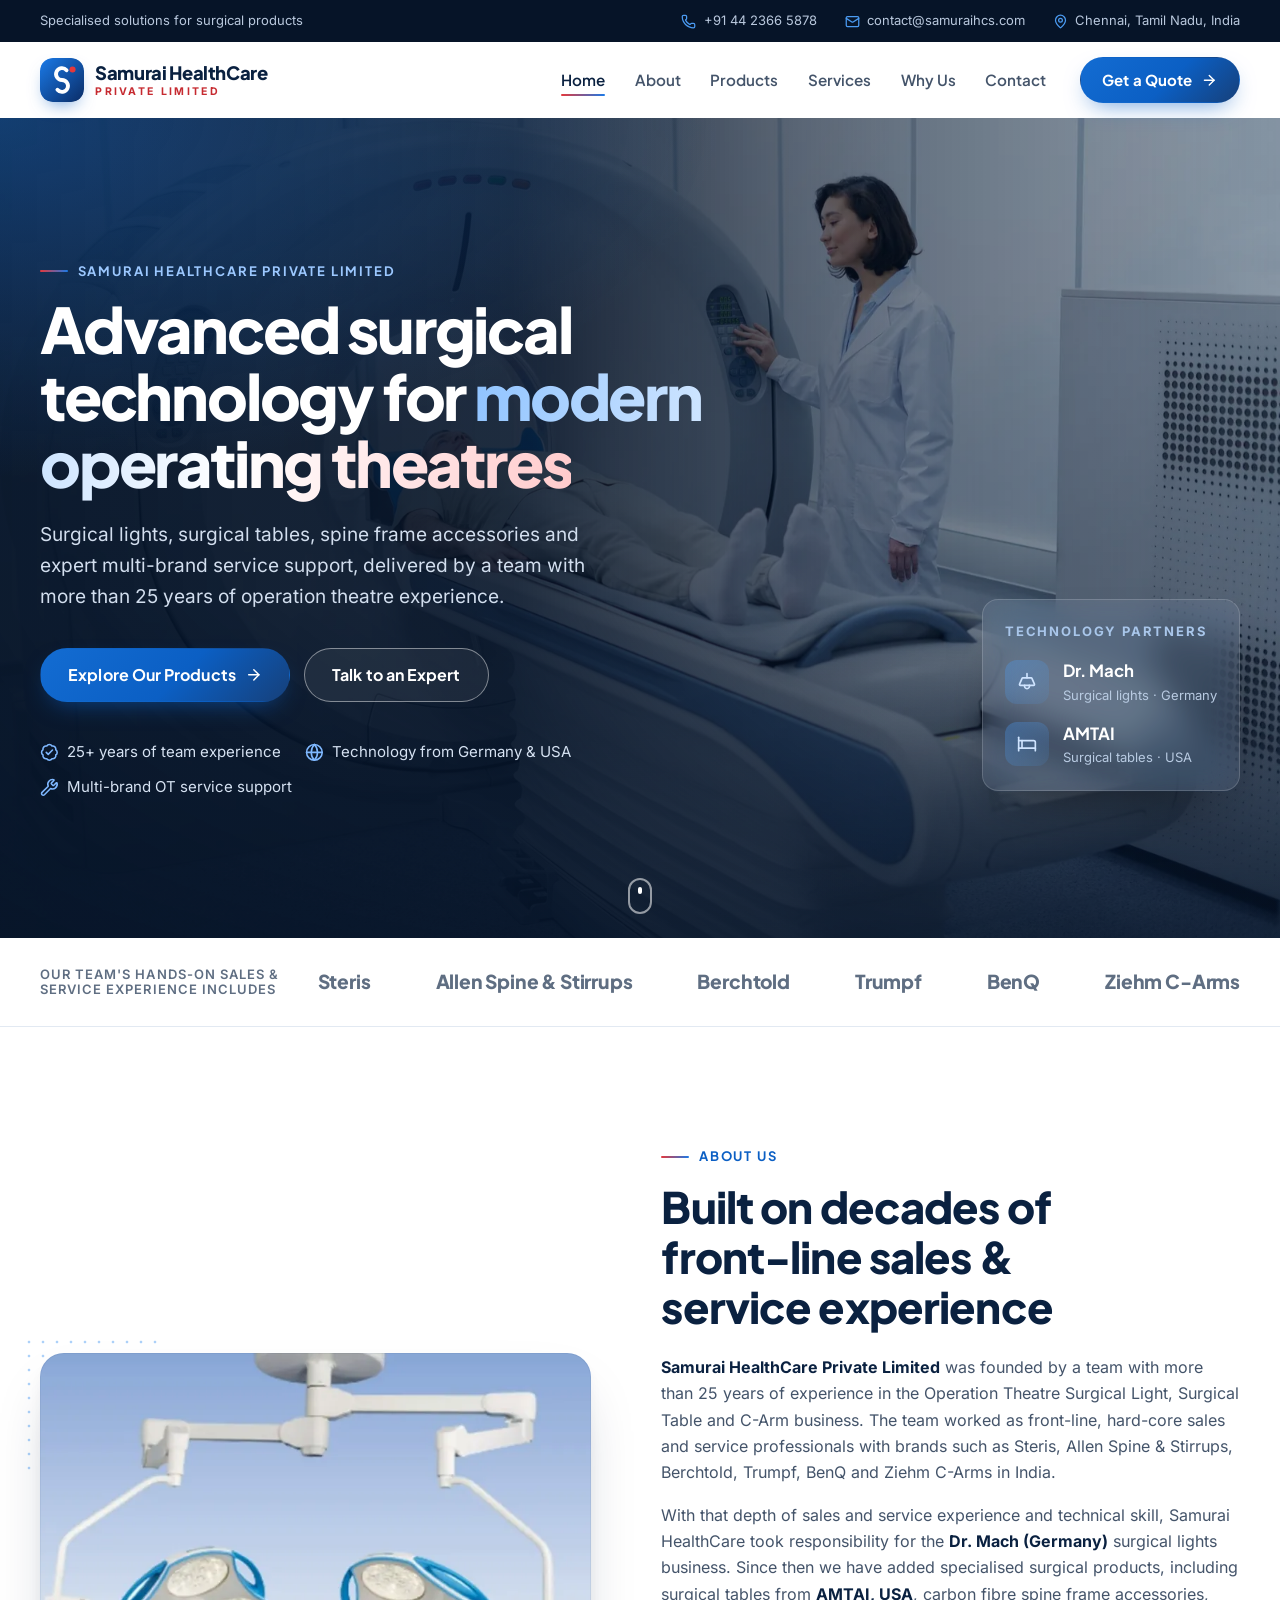
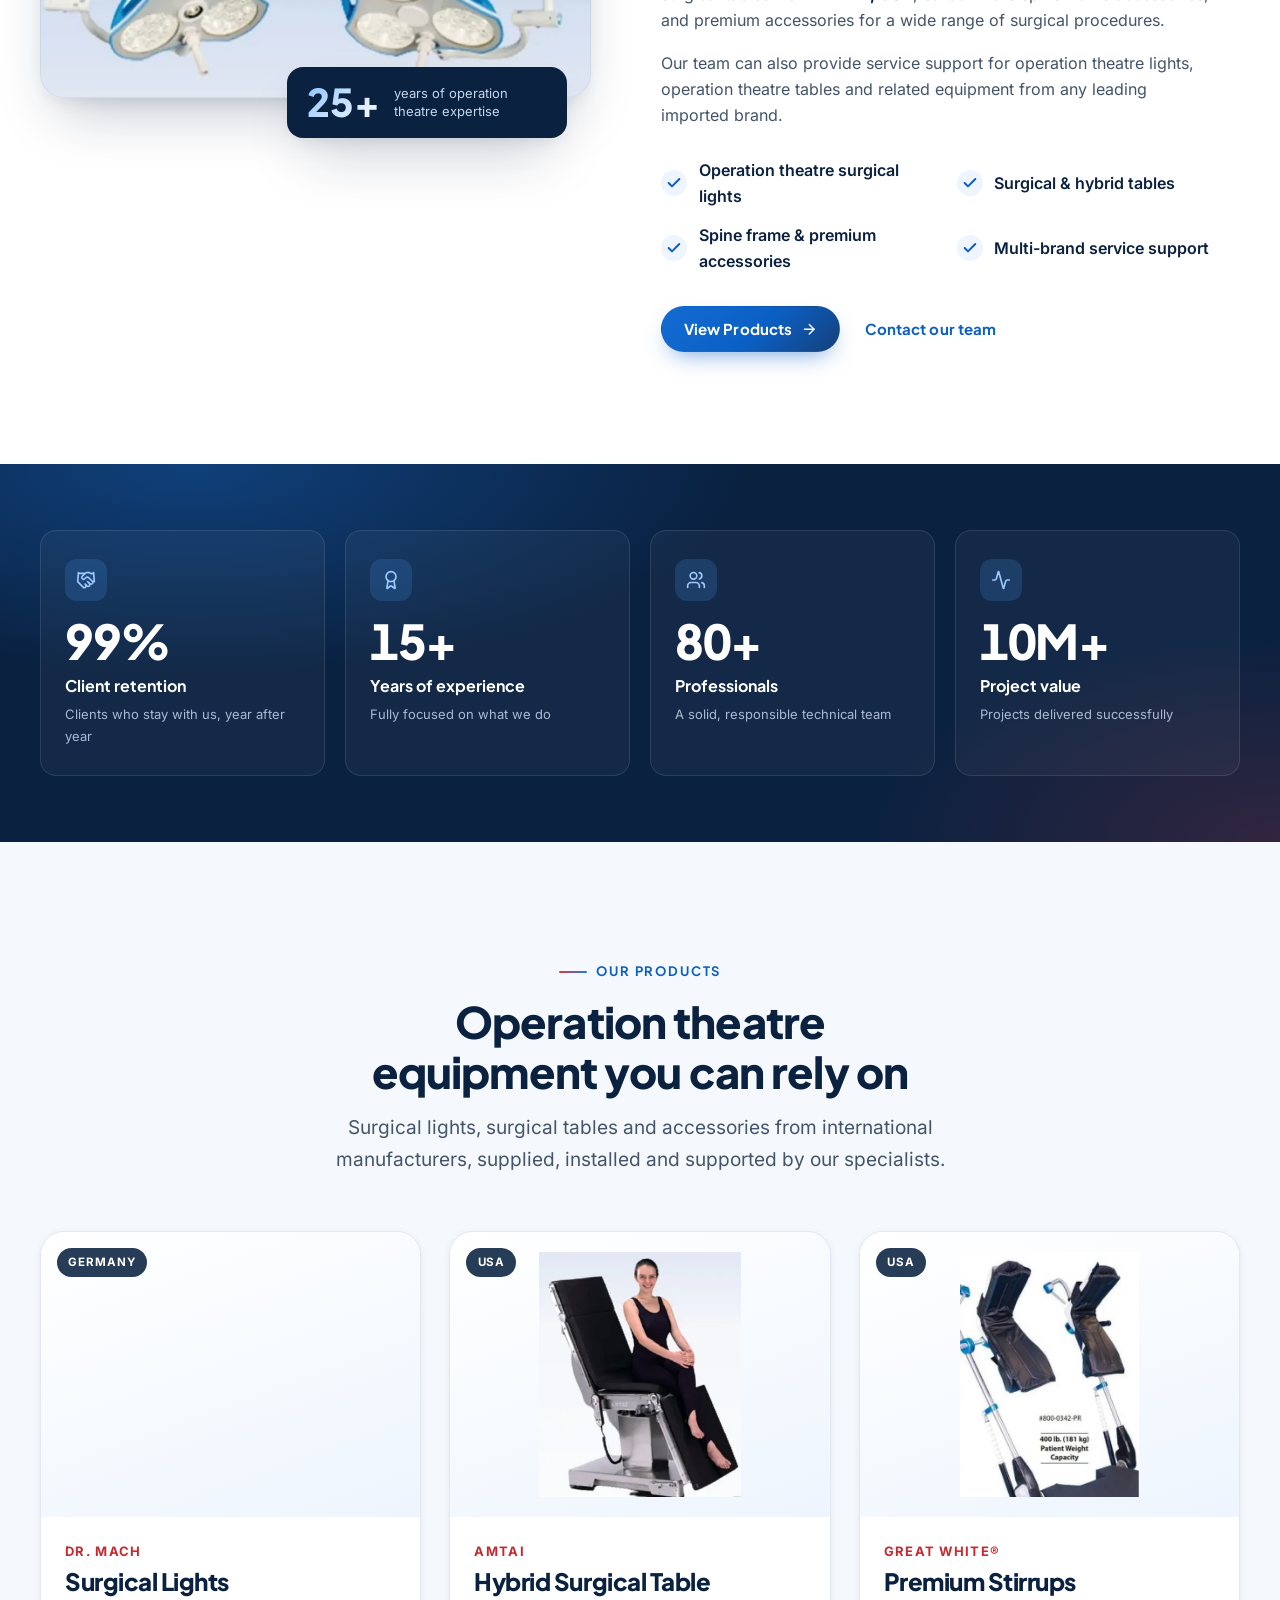
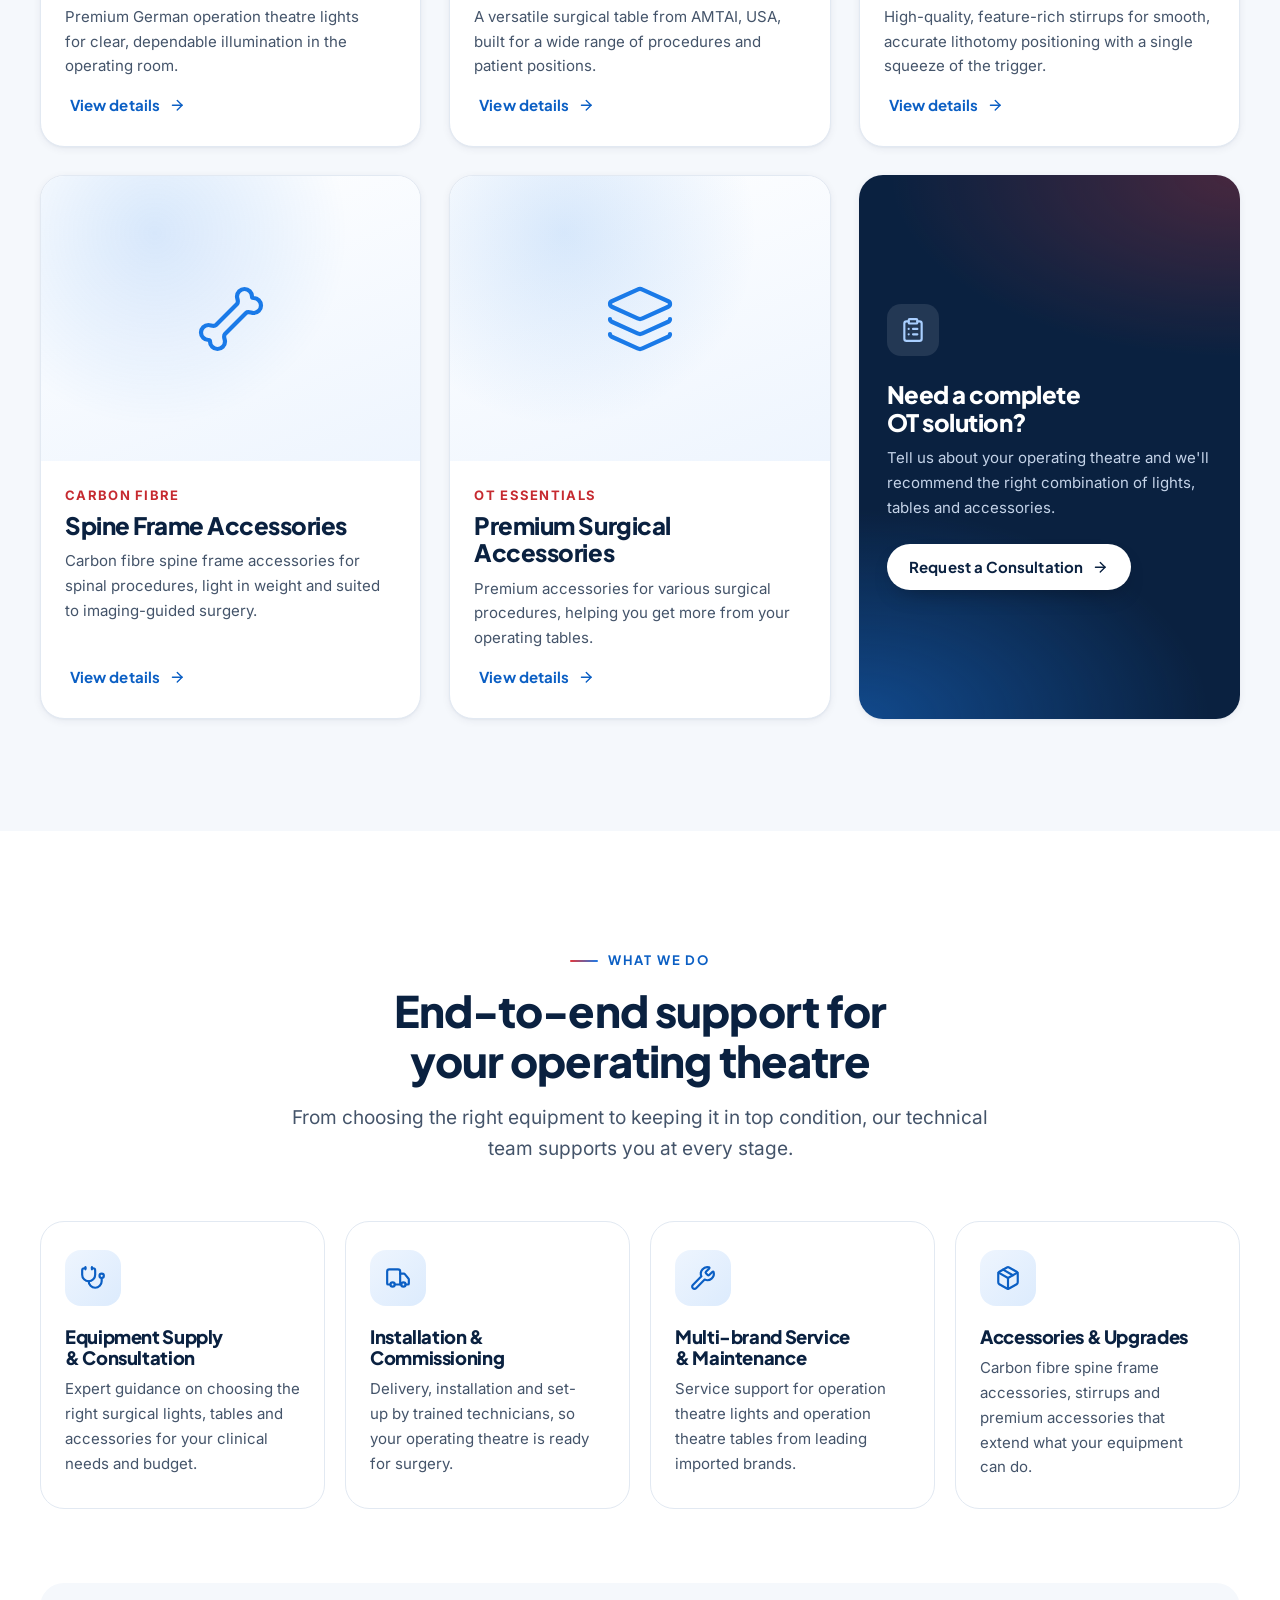
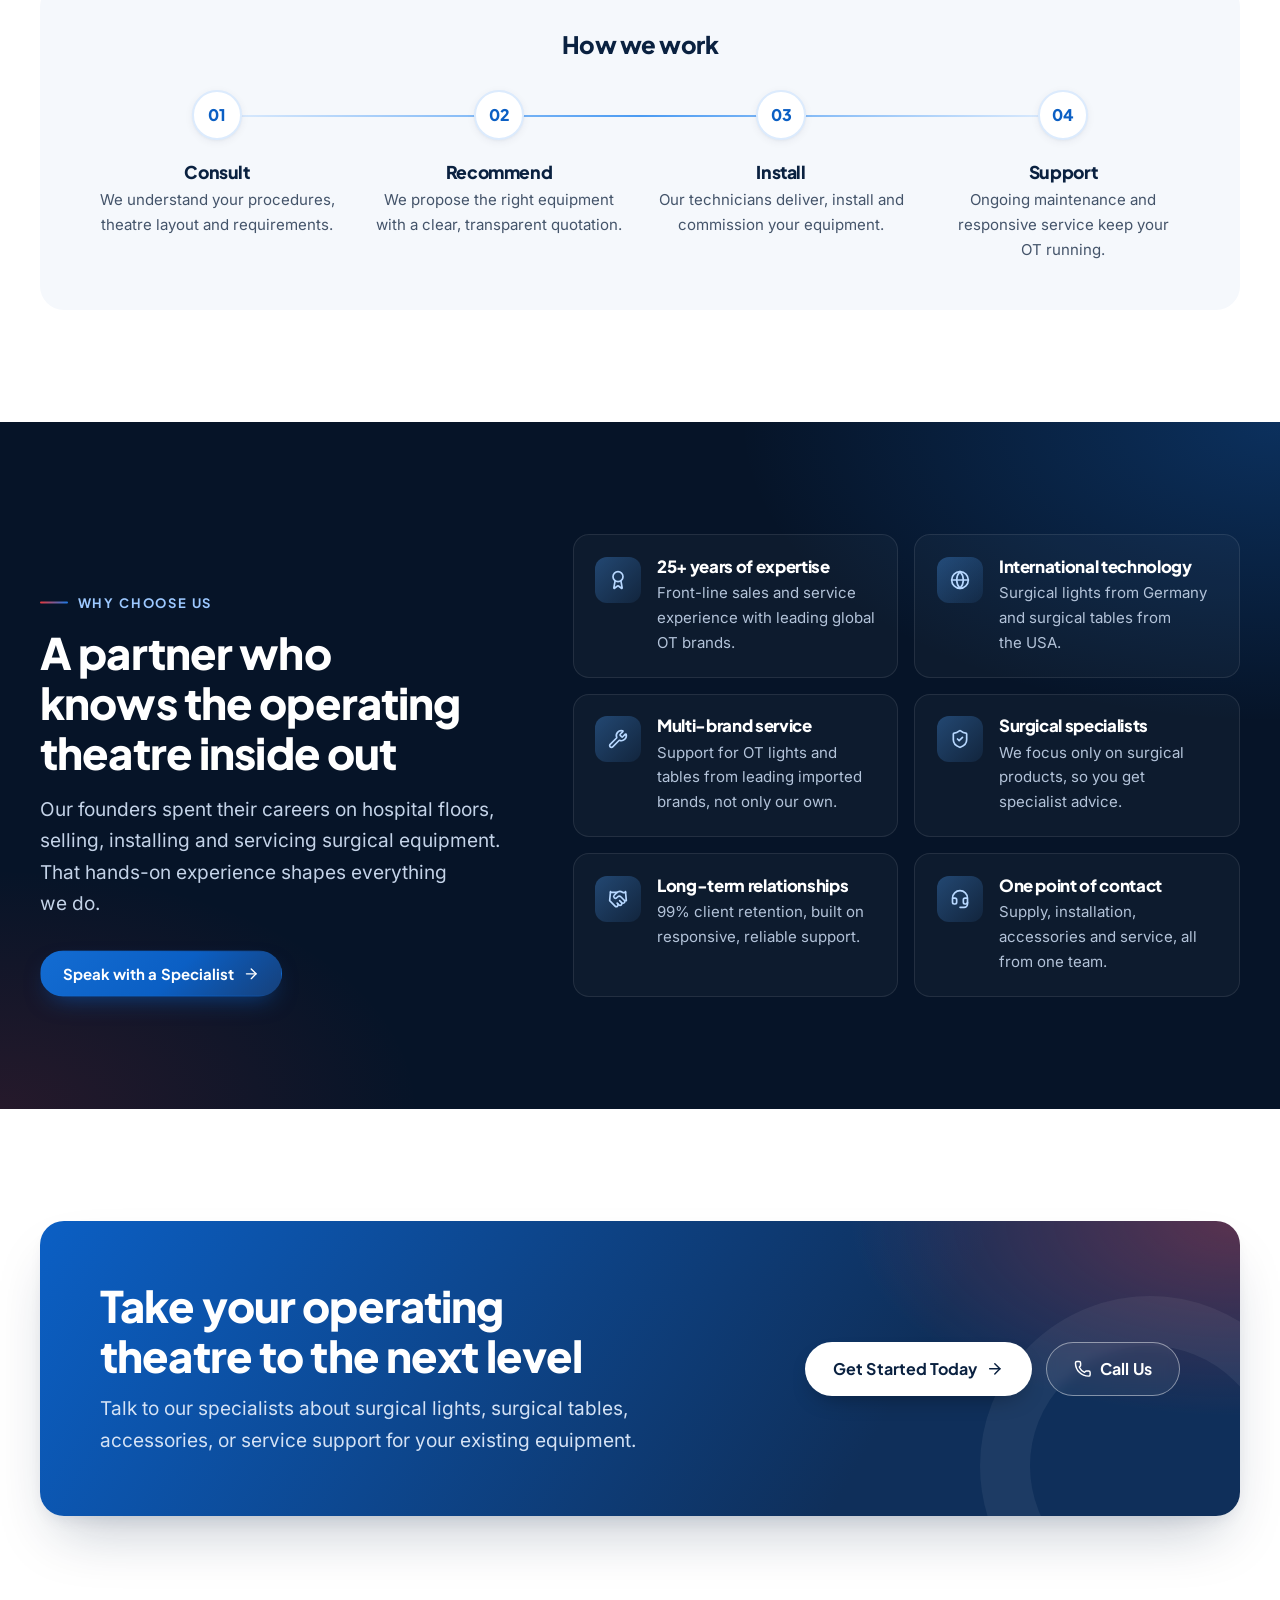
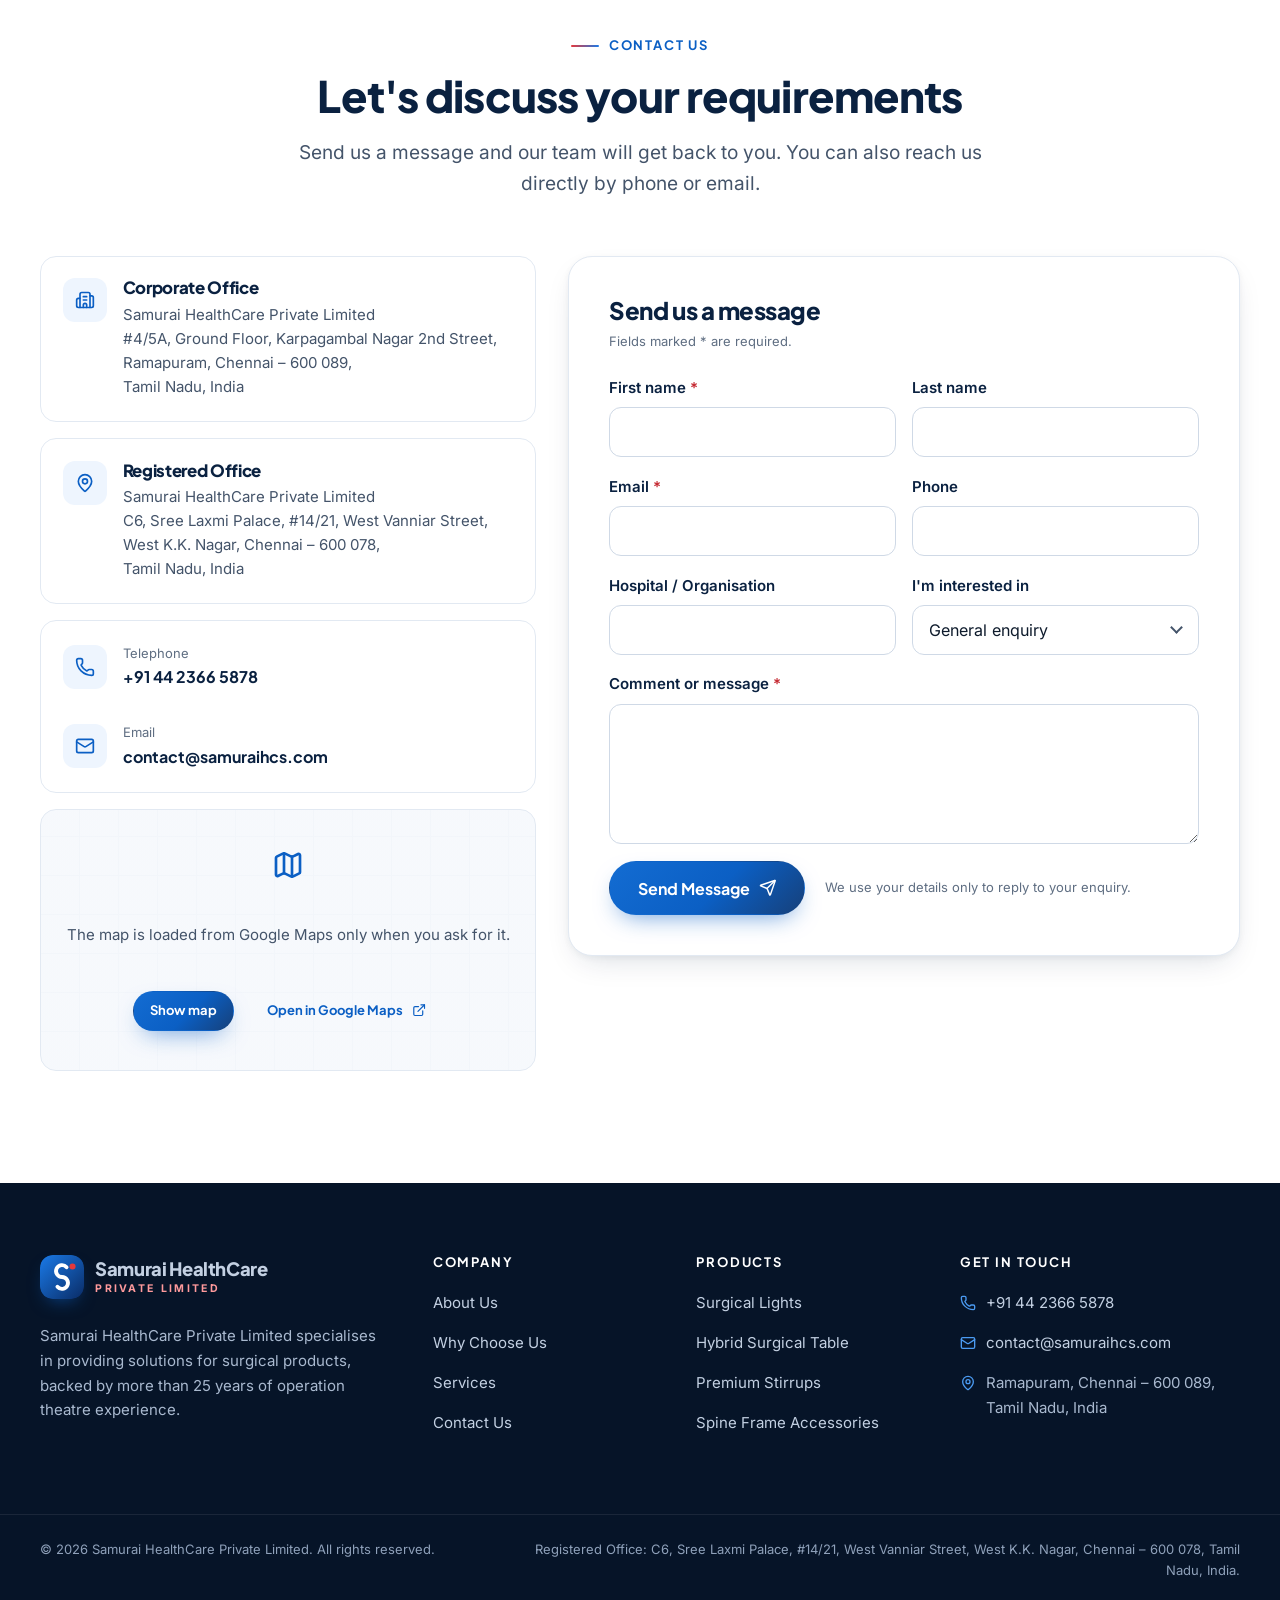
==== index.html @ 744d159d "Rebuild website for Samurai HealthCare Private Limited Replace the WordPress site at samuraihcs.com " ====
<!doctype html>
<html lang="en-IN" dir="ltr">
<head>
  <meta charset="utf-8">
  <meta name="viewport" content="width=device-width, initial-scale=1, viewport-fit=cover">
  <title>Samurai HealthCare Private Limited | Surgical Lights, Surgical Tables &amp; OT Solutions</title>
  <meta name="description" content="Samurai HealthCare Private Limited, Chennai, India, supplies and services operation theatre equipment: Dr. Mach surgical lights from Germany, AMTAI surgical tables from the USA, premium stirrups, carbon fibre spine frame accessories and multi-brand OT service support.">
  <meta name="keywords" content="Samurai HealthCare Private Limited, surgical lights, operation theatre lights, surgical table, hybrid surgical table, Dr. Mach, AMTAI, premium stirrups, carbon fibre spine frame, OT equipment service, Chennai, India">
  <meta name="author" content="Samurai HealthCare Private Limited">
  <meta name="robots" content="index, follow, max-image-preview:large">
  <meta name="theme-color" content="#0a2140">
  <meta name="color-scheme" content="light">
  <meta name="format-detection" content="telephone=no">
  <link rel="canonical" href="https://samuraihcs.com/">

  <!-- Open Graph / social sharing -->
  <meta property="og:type" content="website">
  <meta property="og:site_name" content="Samurai HealthCare Private Limited">
  <meta property="og:title" content="Samurai HealthCare Private Limited | Surgical Lights, Tables &amp; OT Solutions">
  <meta property="og:description" content="Surgical lights, surgical tables, OT accessories and multi-brand service support from a team with 25+ years of operation theatre experience.">
  <meta property="og:url" content="https://samuraihcs.com/">
  <meta property="og:image" content="https://samuraihcs.com/assets/img/og-image.jpg">
  <meta property="og:image:width" content="1200">
  <meta property="og:image:height" content="630">
  <meta property="og:image:alt" content="Samurai HealthCare Private Limited: advanced surgical technology for modern operating theatres">
  <meta property="og:locale" content="en_IN">
  <meta name="twitter:card" content="summary_large_image">
  <meta name="twitter:title" content="Samurai HealthCare Private Limited">
  <meta name="twitter:description" content="Surgical lights, surgical tables, OT accessories and multi-brand service support.">
  <meta name="twitter:image" content="https://samuraihcs.com/assets/img/og-image.jpg">

  <!-- Icons & manifest -->
  <link rel="icon" href="favicon.ico" sizes="32x32">
  <link rel="icon" href="assets/icons/favicon.svg" type="image/svg+xml">
  <link rel="apple-touch-icon" href="assets/icons/apple-touch-icon.png">
  <link rel="manifest" href="site.webmanifest">

  <!-- Performance: preload critical font files and the hero image -->
  <link rel="preload" href="assets/fonts/plus-jakarta-sans-var-latin.woff2" as="font" type="font/woff2" crossorigin>
  <link rel="preload" href="assets/fonts/inter-var-latin.woff2" as="font" type="font/woff2" crossorigin>
  <link rel="preload" as="image" type="image/webp" fetchpriority="high" href="assets/img/hero-1600.webp"
        imagesrcset="assets/img/hero-640.webp 640w, assets/img/hero-1024.webp 1024w, assets/img/hero-1600.webp 1600w, assets/img/hero-2000.webp 2000w"
        imagesizes="100vw">

  <link rel="stylesheet" href="assets/css/main.css">
  <script src="assets/js/boot.js"></script>
  <script src="assets/js/main.js" defer></script>

  <script type="application/ld+json">
  {
    "@context": "https://schema.org",
    "@graph": [
      {
        "@type": "Organization",
        "@id": "https://samuraihcs.com/#organization",
        "name": "Samurai HealthCare Private Limited",
        "legalName": "Samurai HealthCare Private Limited",
        "url": "https://samuraihcs.com/",
        "logo": "https://samuraihcs.com/assets/icons/icon-512.png",
        "image": "https://samuraihcs.com/assets/img/og-image.jpg",
        "description": "Samurai HealthCare Private Limited specialises in providing solutions for surgical products: operation theatre lights, surgical tables, OT accessories and multi-brand service support.",
        "email": "contact@samuraihcs.com",
        "telephone": "+91-44-2366-5878",
        "address": {
          "@type": "PostalAddress",
          "streetAddress": "C6, Sree Laxmi Palace, #14/21, West Vanniar Street, West K.K. Nagar",
          "addressLocality": "Chennai",
          "addressRegion": "Tamil Nadu",
          "postalCode": "600078",
          "addressCountry": "IN"
        },
        "contactPoint": [
          {
            "@type": "ContactPoint",
            "contactType": "sales",
            "telephone": "+91-44-2366-5878",
            "email": "contact@samuraihcs.com",
            "areaServed": "IN",
            "availableLanguage": ["English"]
          },
          {
            "@type": "ContactPoint",
            "contactType": "technical support",
            "telephone": "+91-44-2366-5878",
            "email": "contact@samuraihcs.com",
            "areaServed": "IN",
            "availableLanguage": ["English"]
          }
        ]
      },
      {
        "@type": "LocalBusiness",
        "@id": "https://samuraihcs.com/#office",
        "name": "Samurai HealthCare Private Limited",
        "parentOrganization": { "@id": "https://samuraihcs.com/#organization" },
        "url": "https://samuraihcs.com/",
        "image": "https://samuraihcs.com/assets/img/og-image.jpg",
        "telephone": "+91-44-2366-5878",
        "email": "contact@samuraihcs.com",
        "address": {
          "@type": "PostalAddress",
          "streetAddress": "#4/5A, Ground Floor, Karpagambal Nagar 2nd Street, Ramapuram",
          "addressLocality": "Chennai",
          "addressRegion": "Tamil Nadu",
          "postalCode": "600089",
          "addressCountry": "IN"
        }
      },
      {
        "@type": "WebSite",
        "@id": "https://samuraihcs.com/#website",
        "url": "https://samuraihcs.com/",
        "name": "Samurai HealthCare Private Limited",
        "inLanguage": "en-IN",
        "publisher": { "@id": "https://samuraihcs.com/#organization" }
      }
    ]
  }
  </script>
</head>
<body>
  <svg class="sprite" xmlns="http://www.w3.org/2000/svg" aria-hidden="true" focusable="false"><!-- Icons: Lucide (ISC License, https://lucide.dev) --><symbol id="logo-mark" viewBox="0 0 48 48"><defs><linearGradient id="logo-grad" x1="0" y1="0" x2="1" y2="1"><stop offset="0" stop-color="#1a7ae8"/><stop offset="1" stop-color="#0a2c66"/></linearGradient></defs><rect width="48" height="48" rx="13" fill="url(#logo-grad)"/><path d="M28.98 13.32A6.5 6.5 0 1 0 24 24a6.5 6.5 0 1 1-4.98 10.68" fill="none" stroke="#fff" stroke-width="4.2" stroke-linecap="round"/><circle cx="35.5" cy="12.5" r="3.3" fill="#e5383b"/></symbol><symbol id="i-phone" viewBox="0 0 24 24"><path d="M13.832 16.568a1 1 0 0 0 1.213-.303l.355-.465A2 2 0 0 1 17 15h3a2 2 0 0 1 2 2v3a2 2 0 0 1-2 2A18 18 0 0 1 2 4a2 2 0 0 1 2-2h3a2 2 0 0 1 2 2v3a2 2 0 0 1-.8 1.6l-.468.351a1 1 0 0 0-.292 1.233 14 14 0 0 0 6.392 6.384"/></symbol><symbol id="i-mail" viewBox="0 0 24 24"><path d="m22 7-8.991 5.727a2 2 0 0 1-2.009 0L2 7"/><rect x="2" y="4" width="20" height="16" rx="2"/></symbol><symbol id="i-map-pin" viewBox="0 0 24 24"><path d="M20 10c0 4.993-5.539 10.193-7.399 11.799a1 1 0 0 1-1.202 0C9.539 20.193 4 14.993 4 10a8 8 0 0 1 16 0"/><circle cx="12" cy="10" r="3"/></symbol><symbol id="i-building-2" viewBox="0 0 24 24"><path d="M10 12h4"/><path d="M10 8h4"/><path d="M14 21v-3a2 2 0 0 0-4 0v3"/><path d="M6 10H4a2 2 0 0 0-2 2v7a2 2 0 0 0 2 2h16a2 2 0 0 0 2-2V9a2 2 0 0 0-2-2h-2"/><path d="M6 21V5a2 2 0 0 1 2-2h8a2 2 0 0 1 2 2v16"/></symbol><symbol id="i-arrow-right" viewBox="0 0 24 24"><path d="M5 12h14"/><path d="m12 5 7 7-7 7"/></symbol><symbol id="i-x" viewBox="0 0 24 24"><path d="M18 6 6 18"/><path d="m6 6 12 12"/></symbol><symbol id="i-chevron-up" viewBox="0 0 24 24"><path d="m18 15-6-6-6 6"/></symbol><symbol id="i-check" viewBox="0 0 24 24"><path d="M20 6 9 17l-5-5"/></symbol><symbol id="i-shield-check" viewBox="0 0 24 24"><path d="M20 13c0 5-3.5 7.5-7.66 8.95a1 1 0 0 1-.67-.01C7.5 20.5 4 18 4 13V6a1 1 0 0 1 1-1c2 0 4.5-1.2 6.24-2.72a1.17 1.17 0 0 1 1.52 0C14.51 3.81 17 5 19 5a1 1 0 0 1 1 1z"/><path d="m9 12 2 2 4-4"/></symbol><symbol id="i-wrench" viewBox="0 0 24 24"><path d="M14.7 6.3a1 1 0 0 0 0 1.4l1.6 1.6a1 1 0 0 0 1.4 0l3.106-3.105c.32-.322.863-.22.983.218a6 6 0 0 1-8.259 7.057l-7.91 7.91a1 1 0 0 1-2.999-3l7.91-7.91a6 6 0 0 1 7.057-8.259c.438.12.54.662.219.984z"/></symbol><symbol id="i-truck" viewBox="0 0 24 24"><path d="M14 18V6a2 2 0 0 0-2-2H4a2 2 0 0 0-2 2v11a1 1 0 0 0 1 1h2"/><path d="M15 18H9"/><path d="M19 18h2a1 1 0 0 0 1-1v-3.65a1 1 0 0 0-.22-.624l-3.48-4.35A1 1 0 0 0 17.52 8H14"/><circle cx="17" cy="18" r="2"/><circle cx="7" cy="18" r="2"/></symbol><symbol id="i-award" viewBox="0 0 24 24"><path d="m15.477 12.89 1.515 8.526a.5.5 0 0 1-.81.47l-3.58-2.687a1 1 0 0 0-1.197 0l-3.586 2.686a.5.5 0 0 1-.81-.469l1.514-8.526"/><circle cx="12" cy="8" r="6"/></symbol><symbol id="i-users" viewBox="0 0 24 24"><path d="M16 21v-2a4 4 0 0 0-4-4H6a4 4 0 0 0-4 4v2"/><path d="M16 3.128a4 4 0 0 1 0 7.744"/><path d="M22 21v-2a4 4 0 0 0-3-3.87"/><circle cx="9" cy="7" r="4"/></symbol><symbol id="i-globe" viewBox="0 0 24 24"><circle cx="12" cy="12" r="10"/><path d="M12 2a14.5 14.5 0 0 0 0 20 14.5 14.5 0 0 0 0-20"/><path d="M2 12h20"/></symbol><symbol id="i-lamp-ceiling" viewBox="0 0 24 24"><path d="M12 2v5"/><path d="M14.829 15.998a3 3 0 1 1-5.658 0"/><path d="M20.92 14.606A1 1 0 0 1 20 16H4a1 1 0 0 1-.92-1.394l3-7A1 1 0 0 1 7 7h10a1 1 0 0 1 .92.606z"/></symbol><symbol id="i-bed" viewBox="0 0 24 24"><path d="M2 4v16"/><path d="M2 8h18a2 2 0 0 1 2 2v10"/><path d="M2 17h20"/><path d="M6 8v9"/></symbol><symbol id="i-package" viewBox="0 0 24 24"><path d="M11 21.73a2 2 0 0 0 2 0l7-4A2 2 0 0 0 21 16V8a2 2 0 0 0-1-1.73l-7-4a2 2 0 0 0-2 0l-7 4A2 2 0 0 0 3 8v8a2 2 0 0 0 1 1.73z"/><path d="M12 22V12"/><polyline points="3.29 7 12 12 20.71 7"/><path d="m7.5 4.27 9 5.15"/></symbol><symbol id="i-clipboard-list" viewBox="0 0 24 24"><rect width="8" height="4" x="8" y="2" rx="1" ry="1"/><path d="M16 4h2a2 2 0 0 1 2 2v14a2 2 0 0 1-2 2H6a2 2 0 0 1-2-2V6a2 2 0 0 1 2-2h2"/><path d="M12 11h4"/><path d="M12 16h4"/><path d="M8 11h.01"/><path d="M8 16h.01"/></symbol><symbol id="i-handshake" viewBox="0 0 24 24"><path d="m11 17 2 2a1 1 0 1 0 3-3"/><path d="m14 14 2.5 2.5a1 1 0 1 0 3-3l-3.88-3.88a3 3 0 0 0-4.24 0l-.88.88a1 1 0 1 1-3-3l2.81-2.81a5.79 5.79 0 0 1 7.06-.87l.47.28a2 2 0 0 0 1.42.25L21 4"/><path d="m21 3 1 11h-2"/><path d="M3 3 2 14l6.5 6.5a1 1 0 1 0 3-3"/><path d="M3 4h8"/></symbol><symbol id="i-headset" viewBox="0 0 24 24"><path d="M3 11h3a2 2 0 0 1 2 2v3a2 2 0 0 1-2 2H5a2 2 0 0 1-2-2v-5Zm0 0a9 9 0 1 1 18 0m0 0v5a2 2 0 0 1-2 2h-1a2 2 0 0 1-2-2v-3a2 2 0 0 1 2-2h3Z"/><path d="M21 16v2a4 4 0 0 1-4 4h-5"/></symbol><symbol id="i-layers" viewBox="0 0 24 24"><path d="M12.83 2.18a2 2 0 0 0-1.66 0L2.6 6.08a1 1 0 0 0 0 1.83l8.58 3.91a2 2 0 0 0 1.66 0l8.58-3.9a1 1 0 0 0 0-1.83z"/><path d="M2 12a1 1 0 0 0 .58.91l8.6 3.91a2 2 0 0 0 1.65 0l8.58-3.9A1 1 0 0 0 22 12"/><path d="M2 17a1 1 0 0 0 .58.91l8.6 3.91a2 2 0 0 0 1.65 0l8.58-3.9A1 1 0 0 0 22 17"/></symbol><symbol id="i-badge-check" viewBox="0 0 24 24"><path d="M3.85 8.62a4 4 0 0 1 4.78-4.77 4 4 0 0 1 6.74 0 4 4 0 0 1 4.78 4.78 4 4 0 0 1 0 6.74 4 4 0 0 1-4.77 4.78 4 4 0 0 1-6.75 0 4 4 0 0 1-4.78-4.77 4 4 0 0 1 0-6.76Z"/><path d="m16 9-5.5 5.5L8 12"/></symbol><symbol id="i-map" viewBox="0 0 24 24"><path d="M14.106 5.553a2 2 0 0 0 1.788 0l3.659-1.83A1 1 0 0 1 21 4.619v12.764a1 1 0 0 1-.553.894l-4.553 2.277a2 2 0 0 1-1.788 0l-4.212-2.106a2 2 0 0 0-1.788 0l-3.659 1.83A1 1 0 0 1 3 19.381V6.618a1 1 0 0 1 .553-.894l4.553-2.277a2 2 0 0 1 1.788 0z"/><path d="M15 5.764v15"/><path d="M9 3.236v15"/></symbol><symbol id="i-external-link" viewBox="0 0 24 24"><path d="M15 3h6v6"/><path d="M10 14 21 3"/><path d="M18 13v6a2 2 0 0 1-2 2H5a2 2 0 0 1-2-2V8a2 2 0 0 1 2-2h6"/></symbol><symbol id="i-file-text" viewBox="0 0 24 24"><path d="M6 22a2 2 0 0 1-2-2V4a2 2 0 0 1 2-2h8a2.4 2.4 0 0 1 1.704.706l3.588 3.588A2.4 2.4 0 0 1 20 8v12a2 2 0 0 1-2 2z"/><path d="M14 2v5a1 1 0 0 0 1 1h5"/><path d="M10 9H8"/><path d="M16 13H8"/><path d="M16 17H8"/></symbol><symbol id="i-send" viewBox="0 0 24 24"><path d="M14.536 21.686a.5.5 0 0 0 .937-.024l6.5-19a.496.496 0 0 0-.635-.635l-19 6.5a.5.5 0 0 0-.024.937l7.93 3.18a2 2 0 0 1 1.112 1.11z"/><path d="m21.854 2.147-10.94 10.939"/></symbol><symbol id="i-circle-check-big" viewBox="0 0 24 24"><path d="M21.801 10A10 10 0 1 1 17 3.335"/><path d="m9 11 3 3L22 4"/></symbol><symbol id="i-circle-alert" viewBox="0 0 24 24"><circle cx="12" cy="12" r="10"/><line x1="12" x2="12" y1="8" y2="12"/><line x1="12" x2="12.01" y1="16" y2="16"/></symbol><symbol id="i-bone" viewBox="0 0 24 24"><path d="M17 10c.7-.7 1.69 0 2.5 0a2.5 2.5 0 1 0 0-5 .5.5 0 0 1-.5-.5 2.5 2.5 0 1 0-5 0c0 .81.7 1.8 0 2.5l-7 7c-.7.7-1.69 0-2.5 0a2.5 2.5 0 0 0 0 5c.28 0 .5.22.5.5a2.5 2.5 0 1 0 5 0c0-.81-.7-1.8 0-2.5Z"/></symbol><symbol id="i-activity" viewBox="0 0 24 24"><path d="M22 12h-2.48a2 2 0 0 0-1.93 1.46l-2.35 8.36a.25.25 0 0 1-.48 0L9.24 2.18a.25.25 0 0 0-.48 0l-2.35 8.36A2 2 0 0 1 4.49 12H2"/></symbol><symbol id="i-stethoscope" viewBox="0 0 24 24"><path d="M11 2v2"/><path d="M5 2v2"/><path d="M5 3H4a2 2 0 0 0-2 2v4a6 6 0 0 0 12 0V5a2 2 0 0 0-2-2h-1"/><path d="M8 15a6 6 0 0 0 12 0v-3"/><circle cx="20" cy="10" r="2"/></symbol></svg>

  <a class="skip-link" href="#main">Skip to main content</a>

  <div class="scroll-progress" aria-hidden="true"><span class="scroll-progress__bar"></span></div>

  <!-- ============ Utility bar ============ -->
  <aside class="topbar" aria-label="Quick contact">
    <div class="container topbar__inner">
      <p class="topbar__tagline">Specialised solutions for surgical products</p>
      <ul class="topbar__links" role="list">
        <li>
          <a href="tel:+914423665878"><svg class="icon" aria-hidden="true"><use href="#i-phone"></use></svg><span>+91 44 2366 5878</span></a>
        </li>
        <li>
          <a href="mailto:contact@samuraihcs.com"><svg class="icon" aria-hidden="true"><use href="#i-mail"></use></svg><span>contact@samuraihcs.com</span></a>
        </li>
        <li class="topbar__location">
          <svg class="icon" aria-hidden="true"><use href="#i-map-pin"></use></svg><span>Chennai, Tamil Nadu, India</span>
        </li>
      </ul>
    </div>
  </aside>

  <!-- ============ Header ============ -->
  <header class="site-header" data-header>
    <div class="container site-header__inner">
      <a class="brand" href="#home" aria-label="Samurai HealthCare Private Limited, back to top">
        <svg class="brand__mark" viewBox="0 0 48 48" aria-hidden="true"><use href="#logo-mark"></use></svg>
        <span class="brand__text">
          <span class="brand__name">Samurai HealthCare</span>
          <span class="brand__legal">Private Limited</span>
        </span>
      </a>

      <button class="nav-toggle" type="button" aria-expanded="false" aria-controls="primary-nav" data-nav-toggle>
        <span class="visually-hidden" data-nav-toggle-label>Open menu</span>
        <span class="nav-toggle__bars" aria-hidden="true"><span></span><span></span><span></span></span>
      </button>

      <nav class="nav" id="primary-nav" aria-label="Primary" data-nav>
        <div class="nav__panel">
          <ul class="nav__list" role="list">
            <li><a class="nav__link" href="#home" data-nav-link>Home</a></li>
            <li><a class="nav__link" href="#about" data-nav-link>About</a></li>
            <li><a class="nav__link" href="#products" data-nav-link>Products</a></li>
            <li><a class="nav__link" href="#services" data-nav-link>Services</a></li>
            <li><a class="nav__link" href="#why-us" data-nav-link>Why Us</a></li>
            <li><a class="nav__link" href="#contact" data-nav-link>Contact</a></li>
          </ul>
          <div class="nav__cta">
            <a class="btn btn--primary" href="#contact" data-nav-link>
              Get a Quote
              <svg class="icon" aria-hidden="true"><use href="#i-arrow-right"></use></svg>
            </a>
          </div>
          <div class="nav__contact">
            <a href="tel:+914423665878"><svg class="icon" aria-hidden="true"><use href="#i-phone"></use></svg>+91 44 2366 5878</a>
            <a href="mailto:contact@samuraihcs.com"><svg class="icon" aria-hidden="true"><use href="#i-mail"></use></svg>contact@samuraihcs.com</a>
          </div>
        </div>
      </nav>
      <div class="nav-backdrop" data-nav-backdrop hidden></div>
    </div>
  </header>

  <main id="main">
    <!-- ============ Hero ============ -->
    <section class="hero" id="home" aria-labelledby="hero-title">
      <div class="hero__media" aria-hidden="true">
        <picture>
          <source type="image/webp"
                  srcset="assets/img/hero-640.webp 640w, assets/img/hero-1024.webp 1024w, assets/img/hero-1600.webp 1600w, assets/img/hero-2000.webp 2000w"
                  sizes="100vw">
          <img class="hero__img" src="assets/img/hero-1600.jpg" alt="" width="1600" height="1066" fetchpriority="high" decoding="async">
        </picture>
      </div>
      <div class="container hero__inner">
        <div class="hero__content">
          <p class="eyebrow eyebrow--light">Samurai HealthCare Private Limited</p>
          <h1 class="hero__title" id="hero-title">
            Advanced surgical technology for <span class="text-gradient">modern operating theatres</span>
          </h1>
          <p class="hero__lead">
            Surgical lights, surgical tables, spine frame accessories and expert multi-brand
            service support, delivered by a team with more than 25 years of operation theatre experience.
          </p>
          <div class="hero__actions">
            <a class="btn btn--primary btn--lg" href="#products">
              Explore Our Products
              <svg class="icon" aria-hidden="true"><use href="#i-arrow-right"></use></svg>
            </a>
            <a class="btn btn--ghost-light btn--lg" href="#contact">Talk to an Expert</a>
          </div>
          <ul class="hero__highlights" role="list">
            <li><svg class="icon" aria-hidden="true"><use href="#i-badge-check"></use></svg>25+ years of team experience</li>
            <li><svg class="icon" aria-hidden="true"><use href="#i-globe"></use></svg>Technology from Germany &amp; USA</li>
            <li><svg class="icon" aria-hidden="true"><use href="#i-wrench"></use></svg>Multi-brand OT service support</li>
          </ul>
        </div>

        <aside class="hero__card" aria-label="Technology partners">
          <p class="hero__card-title">Technology partners</p>
          <ul class="hero__partners" role="list">
            <li>
              <span class="hero__partner-icon"><svg class="icon" aria-hidden="true"><use href="#i-lamp-ceiling"></use></svg></span>
              <span><strong>Dr. Mach</strong><small>Surgical lights · Germany</small></span>
            </li>
            <li>
              <span class="hero__partner-icon"><svg class="icon" aria-hidden="true"><use href="#i-bed"></use></svg></span>
              <span><strong>AMTAI</strong><small>Surgical tables · USA</small></span>
            </li>
          </ul>
        </aside>
      </div>
      <a class="hero__scroll" href="#about" aria-label="Scroll to About section">
        <span aria-hidden="true"></span>
      </a>
    </section>

    <!-- ============ Experience strip ============ -->
    <section class="heritage" aria-labelledby="heritage-title">
      <div class="container heritage__inner">
        <h2 class="heritage__title" id="heritage-title">Our team's hands-on sales &amp; service experience includes</h2>
        <ul class="heritage__list" role="list">
          <li>Steris</li>
          <li>Allen Spine &amp; Stirrups</li>
          <li>Berchtold</li>
          <li>Trumpf</li>
          <li>BenQ</li>
          <li>Ziehm C-Arms</li>
        </ul>
      </div>
    </section>

    <!-- ============ About ============ -->
    <section class="section about" id="about" aria-labelledby="about-title">
      <div class="container about__grid">
        <div class="about__media" data-reveal>
          <div class="about__frame">
            <picture>
              <source type="image/webp" srcset="assets/img/product-surgical-lights-480.webp 480w, assets/img/product-surgical-lights-800.webp 800w" sizes="(min-width: 900px) 520px, 92vw">
              <img src="assets/img/product-surgical-lights-800.jpg" alt="Dr. Mach dual-head ceiling-mounted surgical light" width="800" height="490" loading="lazy" decoding="async">
            </picture>
          </div>
          <div class="about__badge">
            <span class="about__badge-number">25+</span>
            <span class="about__badge-label">years of operation theatre expertise</span>
          </div>
        </div>

        <div class="about__content">
          <p class="eyebrow" data-reveal>About us</p>
          <h2 class="section-title" id="about-title" data-reveal>Built on decades of front-line sales &amp; service experience</h2>
          <div class="prose" data-reveal>
            <p>
              <strong>Samurai HealthCare Private Limited</strong> was founded by a team with more than
              25 years of experience in the Operation Theatre Surgical Light, Surgical Table and C-Arm
              business. The team worked as front-line, hard-core sales and service professionals with brands
              such as Steris, Allen Spine &amp; Stirrups, Berchtold, Trumpf, BenQ and Ziehm C-Arms in India.
            </p>
            <p>
              With that depth of sales and service experience and technical skill, Samurai HealthCare took
              responsibility for the <strong>Dr. Mach (Germany)</strong> surgical lights business. Since then we have
              added specialised surgical products, including surgical tables from <strong>AMTAI, USA</strong>, carbon
              fibre spine frame accessories, and premium accessories for a wide range of surgical procedures.
            </p>
            <p>
              Our team can also provide service support for operation theatre lights, operation theatre
              tables and related equipment from any leading imported brand.
            </p>
          </div>
          <ul class="checklist" role="list" data-reveal>
            <li><svg class="icon" aria-hidden="true"><use href="#i-check"></use></svg>Operation theatre surgical lights</li>
            <li><svg class="icon" aria-hidden="true"><use href="#i-check"></use></svg>Surgical &amp; hybrid tables</li>
            <li><svg class="icon" aria-hidden="true"><use href="#i-check"></use></svg>Spine frame &amp; premium accessories</li>
            <li><svg class="icon" aria-hidden="true"><use href="#i-check"></use></svg>Multi-brand service support</li>
          </ul>
          <div class="about__actions" data-reveal>
            <a class="btn btn--primary" href="#products">
              View Products
              <svg class="icon" aria-hidden="true"><use href="#i-arrow-right"></use></svg>
            </a>
            <a class="btn btn--link" href="#contact">Contact our team</a>
          </div>
        </div>
      </div>
    </section>

    <!-- ============ Stats ============ -->
    <section class="stats" aria-label="Company in numbers">
      <div class="container">
        <ul class="stats__grid" role="list">
          <li class="stat" data-reveal>
            <span class="stat__icon"><svg class="icon" aria-hidden="true"><use href="#i-handshake"></use></svg></span>
            <span class="stat__value"><span data-count="99">99</span>%</span>
            <span class="stat__label">Client retention</span>
            <span class="stat__text">Clients who stay with us, year after year</span>
          </li>
          <li class="stat" data-reveal>
            <span class="stat__icon"><svg class="icon" aria-hidden="true"><use href="#i-award"></use></svg></span>
            <span class="stat__value"><span data-count="15">15</span>+</span>
            <span class="stat__label">Years of experience</span>
            <span class="stat__text">Fully focused on what we do</span>
          </li>
          <li class="stat" data-reveal>
            <span class="stat__icon"><svg class="icon" aria-hidden="true"><use href="#i-users"></use></svg></span>
            <span class="stat__value"><span data-count="80">80</span>+</span>
            <span class="stat__label">Professionals</span>
            <span class="stat__text">A solid, responsible technical team</span>
          </li>
          <li class="stat" data-reveal>
            <span class="stat__icon"><svg class="icon" aria-hidden="true"><use href="#i-activity"></use></svg></span>
            <span class="stat__value"><span data-count="10">10</span>M+</span>
            <span class="stat__label">Project value</span>
            <span class="stat__text">Projects delivered successfully</span>
          </li>
        </ul>
      </div>
    </section>

    <!-- ============ Products ============ -->
    <section class="section products" id="products" aria-labelledby="products-title">
      <div class="container">
        <header class="section-head">
          <p class="eyebrow" data-reveal>Our products</p>
          <h2 class="section-title" id="products-title" data-reveal>Operation theatre equipment you can rely on</h2>
          <p class="section-lead" data-reveal>
            Surgical lights, surgical tables and accessories from international manufacturers, supplied, installed
            and supported by our specialists.
          </p>
        </header>

        <ul class="products__grid" role="list">
          <!-- Product: Surgical lights -->
          <li class="product-card" data-reveal data-product="surgical-lights" data-interest="Surgical Lights (Dr. Mach)" data-brochure="assets/img/brochure-lights-table-1080.jpg">
            <div class="product-card__media">
              <picture>
                <source type="image/webp" srcset="assets/img/product-surgical-lights-480.webp 480w, assets/img/product-surgical-lights-800.webp 800w" sizes="(min-width: 1100px) 360px, (min-width: 640px) 45vw, 92vw">
                <img src="assets/img/product-surgical-lights-800.jpg" alt="Dr. Mach dual-head LED surgical light on a ceiling mount" width="800" height="490" loading="lazy" decoding="async">
              </picture>
              <span class="product-card__tag">Germany</span>
            </div>
            <div class="product-card__body">
              <p class="product-card__brand">Dr. Mach</p>
              <h3 class="product-card__title">Surgical Lights</h3>
              <p class="product-card__text">Premium German operation theatre lights for clear, dependable illumination in the operating room.</p>
              <button class="product-card__more btn btn--link" type="button" data-product-open aria-haspopup="dialog">
                View details
                <svg class="icon" aria-hidden="true"><use href="#i-arrow-right"></use></svg>
              </button>
            </div>
            <template data-product-details>
              <p>Samurai HealthCare is responsible for the Dr. Mach surgical lights business. These ceiling-mounted operation theatre lights are designed and manufactured in Germany.</p>
              <ul>
                <li>Ceiling-mounted configurations, including dual-head systems</li>
                <li>German design and manufacturing</li>
                <li>Supply, installation and after-sales service by our team</li>
              </ul>
            </template>
          </li>

          <!-- Product: Hybrid surgical table -->
          <li class="product-card" data-reveal data-product="hybrid-surgical-table" data-interest="Hybrid Surgical Table (AMTAI)" data-brochure="assets/img/brochure-lights-table-1080.jpg">
            <div class="product-card__media">
              <picture>
                <source type="image/webp" srcset="assets/img/product-hybrid-table-360.webp 360w, assets/img/product-hybrid-table-505.webp 505w" sizes="(min-width: 1100px) 360px, (min-width: 640px) 45vw, 92vw">
                <img src="assets/img/product-hybrid-table-505.jpg" alt="AMTAI hybrid surgical table with a patient seated on it" width="505" height="611" loading="lazy" decoding="async">
              </picture>
              <span class="product-card__tag">USA</span>
            </div>
            <div class="product-card__body">
              <p class="product-card__brand">AMTAI</p>
              <h3 class="product-card__title">Hybrid Surgical Table</h3>
              <p class="product-card__text">A versatile surgical table from AMTAI, USA, built for a wide range of procedures and patient positions.</p>
              <button class="product-card__more btn btn--link" type="button" data-product-open aria-haspopup="dialog">
                View details
                <svg class="icon" aria-hidden="true"><use href="#i-arrow-right"></use></svg>
              </button>
            </div>
            <template data-product-details>
              <p>Hybrid surgical tables from AMTAI, USA, supported locally by Samurai HealthCare with procedure-specific accessories and service.</p>
              <ul>
                <li>Multi-section tabletop for flexible patient positioning</li>
                <li>Pairs with our carbon fibre spine frame and premium accessories</li>
                <li>Installation and after-sales service support</li>
              </ul>
            </template>
          </li>

          <!-- Product: Premium stirrups -->
          <li class="product-card" data-reveal data-product="premium-stirrups" data-interest="Premium Stirrups" data-brochure="assets/img/brochure-premium-stirrups-904.jpg">
            <div class="product-card__media">
              <picture>
                <source type="image/webp" srcset="assets/img/product-premium-stirrups-300.webp 300w, assets/img/product-premium-stirrups-410.webp 410w" sizes="(min-width: 1100px) 360px, (min-width: 640px) 45vw, 92vw">
                <img src="assets/img/product-premium-stirrups-410.jpg" alt="Great White premium stirrups with padded boots" width="410" height="560" loading="lazy" decoding="async">
              </picture>
              <span class="product-card__tag">USA</span>
            </div>
            <div class="product-card__body">
              <p class="product-card__brand">Great White®</p>
              <h3 class="product-card__title">Premium Stirrups</h3>
              <p class="product-card__text">High-quality, feature-rich stirrups for smooth, accurate lithotomy positioning with a single squeeze of the trigger.</p>
              <button class="product-card__more btn btn--link" type="button" data-product-open aria-haspopup="dialog">
                View details
                <svg class="icon" aria-hidden="true"><use href="#i-arrow-right"></use></svg>
              </button>
            </div>
            <template data-product-details>
              <p>Squeeze the trigger for smooth, accurate high/low lithotomy, adduction and abduction positioning. Made in the USA.</p>
              <ul>
                <li>3-axis control from the handle that mimics the anatomy of the human hip</li>
                <li>Lithotomy range from -30° low to 75° high; adduction -9° and abduction +25°</li>
                <li>Premier boot liners wrap the foot, ankle and calf for safe, comfortable, secure positioning</li>
                <li>Lithotomy indicators help to reposition legs accurately</li>
                <li>400 lb (181 kg) patient weight capacity</li>
              </ul>
            </template>
          </li>

          <!-- Product: Carbon fibre spine frame accessories -->
          <li class="product-card product-card--icon" data-reveal data-product="spine-frame-accessories" data-interest="Spine Frame Accessories">
            <div class="product-card__media product-card__media--icon" aria-hidden="true">
              <svg class="icon icon--xl"><use href="#i-bone"></use></svg>
            </div>
            <div class="product-card__body">
              <p class="product-card__brand">Carbon fibre</p>
              <h3 class="product-card__title">Spine Frame Accessories</h3>
              <p class="product-card__text">Carbon fibre spine frame accessories for spinal procedures, light in weight and suited to imaging-guided surgery.</p>
              <button class="product-card__more btn btn--link" type="button" data-product-open aria-haspopup="dialog">
                View details
                <svg class="icon" aria-hidden="true"><use href="#i-arrow-right"></use></svg>
              </button>
            </div>
            <template data-product-details>
              <p>Spine frame accessories made from carbon fibre. Surgeons choose the material because it is light and largely radiolucent, which suits imaging-guided spine procedures.</p>
              <ul>
                <li>Carbon fibre construction</li>
                <li>Designed for spine surgery set-ups on operating tables</li>
                <li>Advice on compatibility with your existing tables</li>
              </ul>
            </template>
          </li>

          <!-- Product: Premium accessories -->
          <li class="product-card product-card--icon" data-reveal data-product="premium-accessories" data-interest="Premium Surgical Accessories">
            <div class="product-card__media product-card__media--icon" aria-hidden="true">
              <svg class="icon icon--xl"><use href="#i-layers"></use></svg>
            </div>
            <div class="product-card__body">
              <p class="product-card__brand">OT essentials</p>
              <h3 class="product-card__title">Premium Surgical Accessories</h3>
              <p class="product-card__text">Premium accessories for various surgical procedures, helping you get more from your operating tables.</p>
              <button class="product-card__more btn btn--link" type="button" data-product-open aria-haspopup="dialog">
                View details
                <svg class="icon" aria-hidden="true"><use href="#i-arrow-right"></use></svg>
              </button>
            </div>
            <template data-product-details>
              <p>A range of premium accessories for various surgical procedures, chosen to extend what your operating tables can do.</p>
              <ul>
                <li>Procedure-specific positioning accessories</li>
                <li>Options for leading imported operating table brands</li>
                <li>Guidance from specialists with decades of OT experience</li>
              </ul>
            </template>
          </li>

          <!-- Callout card -->
          <li class="product-card product-card--cta" data-reveal>
            <div class="product-card__body">
              <span class="product-card__cta-icon"><svg class="icon" aria-hidden="true"><use href="#i-clipboard-list"></use></svg></span>
              <h3 class="product-card__title">Need a complete OT solution?</h3>
              <p class="product-card__text">Tell us about your operating theatre and we'll recommend the right combination of lights, tables and accessories.</p>
              <a class="btn btn--light" href="#contact" data-enquire="General enquiry">
                Request a Consultation
                <svg class="icon" aria-hidden="true"><use href="#i-arrow-right"></use></svg>
              </a>
            </div>
          </li>
        </ul>
      </div>
    </section>

    <!-- ============ Services ============ -->
    <section class="section services" id="services" aria-labelledby="services-title">
      <div class="container">
        <header class="section-head">
          <p class="eyebrow" data-reveal>What we do</p>
          <h2 class="section-title" id="services-title" data-reveal>End-to-end support for your operating theatre</h2>
          <p class="section-lead" data-reveal>
            From choosing the right equipment to keeping it in top condition, our technical team supports you at every stage.
          </p>
        </header>

        <ul class="services__grid" role="list">
          <li class="service-card" data-reveal>
            <span class="service-card__icon"><svg class="icon" aria-hidden="true"><use href="#i-stethoscope"></use></svg></span>
            <h3 class="service-card__title">Equipment Supply &amp; Consultation</h3>
            <p>Expert guidance on choosing the right surgical lights, tables and accessories for your clinical needs and budget.</p>
          </li>
          <li class="service-card" data-reveal>
            <span class="service-card__icon"><svg class="icon" aria-hidden="true"><use href="#i-truck"></use></svg></span>
            <h3 class="service-card__title">Installation &amp; Commissioning</h3>
            <p>Delivery, installation and set-up by trained technicians, so your operating theatre is ready for surgery.</p>
          </li>
          <li class="service-card" data-reveal>
            <span class="service-card__icon"><svg class="icon" aria-hidden="true"><use href="#i-wrench"></use></svg></span>
            <h3 class="service-card__title">Multi-brand Service &amp; Maintenance</h3>
            <p>Service support for operation theatre lights and operation theatre tables from leading imported brands.</p>
          </li>
          <li class="service-card" data-reveal>
            <span class="service-card__icon"><svg class="icon" aria-hidden="true"><use href="#i-package"></use></svg></span>
            <h3 class="service-card__title">Accessories &amp; Upgrades</h3>
            <p>Carbon fibre spine frame accessories, stirrups and premium accessories that extend what your equipment can do.</p>
          </li>
        </ul>

        <!-- Process -->
        <div class="process">
          <h3 class="process__title" id="process-title" data-reveal>How we work</h3>
          <ol class="process__steps">
            <li class="process__step" data-reveal>
              <span class="process__num" aria-hidden="true">01</span>
              <h4>Consult</h4>
              <p>We understand your procedures, theatre layout and requirements.</p>
            </li>
            <li class="process__step" data-reveal>
              <span class="process__num" aria-hidden="true">02</span>
              <h4>Recommend</h4>
              <p>We propose the right equipment with a clear, transparent quotation.</p>
            </li>
            <li class="process__step" data-reveal>
              <span class="process__num" aria-hidden="true">03</span>
              <h4>Install</h4>
              <p>Our technicians deliver, install and commission your equipment.</p>
            </li>
            <li class="process__step" data-reveal>
              <span class="process__num" aria-hidden="true">04</span>
              <h4>Support</h4>
              <p>Ongoing maintenance and responsive service keep your OT running.</p>
            </li>
          </ol>
        </div>
      </div>
    </section>

    <!-- ============ Why choose us ============ -->
    <section class="section why" id="why-us" aria-labelledby="why-title">
      <div class="container why__grid">
        <div class="why__intro">
          <p class="eyebrow eyebrow--light" data-reveal>Why choose us</p>
          <h2 class="section-title section-title--light" id="why-title" data-reveal>A partner who knows the operating theatre inside out</h2>
          <p class="section-lead section-lead--light" data-reveal>
            Our founders spent their careers on hospital floors, selling, installing and servicing surgical equipment.
            That hands-on experience shapes everything we do.
          </p>
          <a class="btn btn--primary" href="#contact" data-reveal>
            Speak with a Specialist
            <svg class="icon" aria-hidden="true"><use href="#i-arrow-right"></use></svg>
          </a>
        </div>
        <ul class="why__list" role="list">
          <li class="why-item" data-reveal>
            <span class="why-item__icon"><svg class="icon" aria-hidden="true"><use href="#i-award"></use></svg></span>
            <div>
              <h3>25+ years of expertise</h3>
              <p>Front-line sales and service experience with leading global OT brands.</p>
            </div>
          </li>
          <li class="why-item" data-reveal>
            <span class="why-item__icon"><svg class="icon" aria-hidden="true"><use href="#i-globe"></use></svg></span>
            <div>
              <h3>International technology</h3>
              <p>Surgical lights from Germany and surgical tables from the USA.</p>
            </div>
          </li>
          <li class="why-item" data-reveal>
            <span class="why-item__icon"><svg class="icon" aria-hidden="true"><use href="#i-wrench"></use></svg></span>
            <div>
              <h3>Multi-brand service</h3>
              <p>Support for OT lights and tables from leading imported brands, not only our own.</p>
            </div>
          </li>
          <li class="why-item" data-reveal>
            <span class="why-item__icon"><svg class="icon" aria-hidden="true"><use href="#i-shield-check"></use></svg></span>
            <div>
              <h3>Surgical specialists</h3>
              <p>We focus only on surgical products, so you get specialist advice.</p>
            </div>
          </li>
          <li class="why-item" data-reveal>
            <span class="why-item__icon"><svg class="icon" aria-hidden="true"><use href="#i-handshake"></use></svg></span>
            <div>
              <h3>Long-term relationships</h3>
              <p>99% client retention, built on responsive, reliable support.</p>
            </div>
          </li>
          <li class="why-item" data-reveal>
            <span class="why-item__icon"><svg class="icon" aria-hidden="true"><use href="#i-headset"></use></svg></span>
            <div>
              <h3>One point of contact</h3>
              <p>Supply, installation, accessories and service, all from one team.</p>
            </div>
          </li>
        </ul>
      </div>
    </section>

    <!-- ============ CTA ============ -->
    <section class="cta" aria-labelledby="cta-title">
      <div class="container">
        <div class="cta__panel" data-reveal>
          <div class="cta__content">
            <h2 class="cta__title" id="cta-title">Take your operating theatre to the next level</h2>
            <p>Talk to our specialists about surgical lights, surgical tables, accessories, or service support for your existing equipment.</p>
          </div>
          <div class="cta__actions">
            <a class="btn btn--light btn--lg" href="#contact">
              Get Started Today
              <svg class="icon" aria-hidden="true"><use href="#i-arrow-right"></use></svg>
            </a>
            <a class="btn btn--ghost-light btn--lg" href="tel:+914423665878">
              <svg class="icon" aria-hidden="true"><use href="#i-phone"></use></svg>
              Call Us
            </a>
          </div>
        </div>
      </div>
    </section>

    <!-- ============ Contact ============ -->
    <section class="section contact" id="contact" aria-labelledby="contact-title">
      <div class="container">
        <header class="section-head">
          <p class="eyebrow" data-reveal>Contact us</p>
          <h2 class="section-title" id="contact-title" data-reveal>Let's discuss your requirements</h2>
          <p class="section-lead" data-reveal>
            Send us a message and our team will get back to you. You can also reach us directly by phone or email.
          </p>
        </header>

        <div class="contact__grid">
          <div class="contact__info">
            <article class="info-card" data-reveal>
              <span class="info-card__icon"><svg class="icon" aria-hidden="true"><use href="#i-building-2"></use></svg></span>
              <div>
                <h3 class="info-card__title">Corporate Office</h3>
                <address>
                  Samurai HealthCare Private Limited<br>
                  #4/5A, Ground Floor, Karpagambal Nagar 2nd Street,<br>
                  Ramapuram, Chennai – 600 089,<br>
                  Tamil Nadu, India
                </address>
              </div>
            </article>

            <article class="info-card" data-reveal>
              <span class="info-card__icon"><svg class="icon" aria-hidden="true"><use href="#i-map-pin"></use></svg></span>
              <div>
                <h3 class="info-card__title">Registered Office</h3>
                <address>
                  Samurai HealthCare Private Limited<br>
                  C6, Sree Laxmi Palace, #14/21, West Vanniar Street,<br>
                  West K.K. Nagar, Chennai – 600 078,<br>
                  Tamil Nadu, India
                </address>
              </div>
            </article>

            <article class="info-card info-card--split" data-reveal>
              <a class="info-card__link" href="tel:+914423665878">
                <span class="info-card__icon"><svg class="icon" aria-hidden="true"><use href="#i-phone"></use></svg></span>
                <span>
                  <span class="info-card__label">Telephone</span>
                  <span class="info-card__value">+91 44 2366 5878</span>
                </span>
              </a>
              <a class="info-card__link" href="mailto:contact@samuraihcs.com">
                <span class="info-card__icon"><svg class="icon" aria-hidden="true"><use href="#i-mail"></use></svg></span>
                <span>
                  <span class="info-card__label">Email</span>
                  <span class="info-card__value">contact@samuraihcs.com</span>
                </span>
              </a>
            </article>

            <div class="map" data-reveal data-map>
              <div class="map__placeholder">
                <svg class="icon icon--lg" aria-hidden="true"><use href="#i-map"></use></svg>
                <p>The map is loaded from Google Maps only when you ask for it.</p>
                <div class="map__actions">
                  <button class="btn btn--primary btn--sm" type="button" data-map-load
                          data-map-src="https://www.google.com/maps?q=Karpagambal+Nagar+2nd+Street,+Ramapuram,+Chennai,+Tamil+Nadu+600089&amp;output=embed">
                    Show map
                  </button>
                  <a class="btn btn--link btn--sm" href="https://www.google.com/maps/search/?api=1&amp;query=Karpagambal+Nagar+2nd+Street%2C+Ramapuram%2C+Chennai+600089" target="_blank" rel="noopener">
                    Open in Google Maps
                    <svg class="icon" aria-hidden="true"><use href="#i-external-link"></use></svg>
                    <span class="visually-hidden">(opens in a new tab)</span>
                  </a>
                </div>
              </div>
            </div>
          </div>

          <div class="contact__form-wrap" data-reveal>
            <!--
              Form delivery: set data-endpoint to a form-handling URL (for example a Formspree,
              Getform or your own API endpoint) to submit in the background. When it is empty,
              the visitor's email app opens with the message pre-filled, addressed to data-recipient.
            -->
            <form class="form" id="contact-form" novalidate
                  action="mailto:contact@samuraihcs.com" method="post" enctype="text/plain"
                  data-contact-form data-endpoint="" data-recipient="contact@samuraihcs.com">
              <h3 class="form__title">Send us a message</h3>
              <p class="form__note">Fields marked <span aria-hidden="true">*</span><span class="visually-hidden">with an asterisk</span> are required.</p>

              <div class="form__row form__row--2">
                <div class="field">
                  <label for="f-first">First name <span class="req" aria-hidden="true">*</span></label>
                  <input id="f-first" name="first_name" type="text" autocomplete="given-name" required maxlength="80" aria-describedby="f-first-error">
                  <p class="field__error" id="f-first-error" data-error-for="f-first"></p>
                </div>
                <div class="field">
                  <label for="f-last">Last name</label>
                  <input id="f-last" name="last_name" type="text" autocomplete="family-name" maxlength="80">
                </div>
              </div>

              <div class="form__row form__row--2">
                <div class="field">
                  <label for="f-email">Email <span class="req" aria-hidden="true">*</span></label>
                  <input id="f-email" name="email" type="email" autocomplete="email" required maxlength="120" inputmode="email" aria-describedby="f-email-error">
                  <p class="field__error" id="f-email-error" data-error-for="f-email"></p>
                </div>
                <div class="field">
                  <label for="f-phone">Phone</label>
                  <input id="f-phone" name="phone" type="tel" autocomplete="tel" maxlength="20" inputmode="tel" pattern="[0-9\s+\(\)\-]{7,20}" aria-describedby="f-phone-error">
                  <p class="field__error" id="f-phone-error" data-error-for="f-phone"></p>
                </div>
              </div>

              <div class="form__row form__row--2">
                <div class="field">
                  <label for="f-org">Hospital / Organisation</label>
                  <input id="f-org" name="organisation" type="text" autocomplete="organization" maxlength="120">
                </div>
                <div class="field">
                  <label for="f-interest">I'm interested in</label>
                  <div class="select">
                    <select id="f-interest" name="interest">
                      <option value="General enquiry">General enquiry</option>
                      <option value="Surgical Lights (Dr. Mach)">Surgical Lights (Dr. Mach)</option>
                      <option value="Hybrid Surgical Table (AMTAI)">Hybrid Surgical Table (AMTAI)</option>
                      <option value="Premium Stirrups">Premium Stirrups</option>
                      <option value="Spine Frame Accessories">Spine Frame Accessories</option>
                      <option value="Premium Surgical Accessories">Premium Surgical Accessories</option>
                      <option value="Service &amp; Maintenance">Service &amp; Maintenance</option>
                    </select>
                  </div>
                </div>
              </div>

              <div class="field">
                <label for="f-message">Comment or message <span class="req" aria-hidden="true">*</span></label>
                <textarea id="f-message" name="message" rows="5" required minlength="10" maxlength="2000" aria-describedby="f-message-error"></textarea>
                <p class="field__error" id="f-message-error" data-error-for="f-message"></p>
              </div>

              <!-- Spam trap: hidden from people, bots tend to fill it in -->
              <div class="form__hp" aria-hidden="true">
                <label for="f-website">Leave this field empty</label>
                <input id="f-website" name="website" type="text" tabindex="-1" autocomplete="off">
              </div>

              <div class="form__footer">
                <button class="btn btn--primary btn--lg form__submit" type="submit">
                  <span class="form__submit-label">Send Message</span>
                  <svg class="icon" aria-hidden="true"><use href="#i-send"></use></svg>
                </button>
                <p class="form__privacy">We use your details only to reply to your enquiry.</p>
              </div>

              <div class="form__status" role="status" aria-live="polite" data-form-status></div>
            </form>
          </div>
        </div>
      </div>
    </section>
  </main>

  <!-- ============ Footer ============ -->
  <footer class="site-footer">
    <div class="container site-footer__grid">
      <div class="site-footer__brand">
        <a class="brand brand--light" href="#home" aria-label="Samurai HealthCare Private Limited, back to top">
          <svg class="brand__mark" viewBox="0 0 48 48" aria-hidden="true"><use href="#logo-mark"></use></svg>
          <span class="brand__text">
            <span class="brand__name">Samurai HealthCare</span>
            <span class="brand__legal">Private Limited</span>
          </span>
        </a>
        <p>Samurai HealthCare Private Limited specialises in providing solutions for surgical products, backed by more than 25 years of operation theatre experience.</p>
      </div>

      <nav class="site-footer__col" aria-labelledby="footer-company">
        <h2 class="site-footer__heading" id="footer-company">Company</h2>
        <ul role="list">
          <li><a href="#about">About Us</a></li>
          <li><a href="#why-us">Why Choose Us</a></li>
          <li><a href="#services">Services</a></li>
          <li><a href="#contact">Contact Us</a></li>
        </ul>
      </nav>

      <nav class="site-footer__col" aria-labelledby="footer-products">
        <h2 class="site-footer__heading" id="footer-products">Products</h2>
        <ul role="list">
          <li><a href="#products">Surgical Lights</a></li>
          <li><a href="#products">Hybrid Surgical Table</a></li>
          <li><a href="#products">Premium Stirrups</a></li>
          <li><a href="#products">Spine Frame Accessories</a></li>
        </ul>
      </nav>

      <div class="site-footer__col">
        <h2 class="site-footer__heading">Get in touch</h2>
        <ul class="site-footer__contact" role="list">
          <li><svg class="icon" aria-hidden="true"><use href="#i-phone"></use></svg><a href="tel:+914423665878">+91 44 2366 5878</a></li>
          <li><svg class="icon" aria-hidden="true"><use href="#i-mail"></use></svg><a href="mailto:contact@samuraihcs.com">contact@samuraihcs.com</a></li>
          <li><svg class="icon" aria-hidden="true"><use href="#i-map-pin"></use></svg><span>Ramapuram, Chennai – 600 089, Tamil Nadu, India</span></li>
        </ul>
      </div>
    </div>

    <div class="site-footer__bottom">
      <div class="container site-footer__bottom-inner">
        <p>© <span data-year>2026</span> Samurai HealthCare Private Limited. All rights reserved.</p>
        <p class="site-footer__legal">
          Registered Office: C6, Sree Laxmi Palace, #14/21, West Vanniar Street, West K.K. Nagar, Chennai – 600 078, Tamil Nadu, India.
          <!-- Add the company's Corporate Identity Number (CIN) here, e.g. "CIN: U00000TN0000PTC000000". -->
        </p>
      </div>
    </div>
  </footer>

  <!-- Back to top -->
  <a class="to-top" href="#home" data-to-top aria-label="Back to top">
    <svg class="to-top__ring" viewBox="0 0 48 48" aria-hidden="true">
      <circle class="to-top__track" cx="24" cy="24" r="22"></circle>
      <circle class="to-top__progress" cx="24" cy="24" r="22" pathLength="100" data-to-top-progress></circle>
    </svg>
    <svg class="icon" aria-hidden="true"><use href="#i-chevron-up"></use></svg>
  </a>

  <!-- Product details dialog -->
  <dialog class="modal" id="product-dialog" aria-labelledby="modal-title" data-product-dialog>
    <div class="modal__inner">
      <button class="modal__close" type="button" data-modal-close aria-label="Close product details">
        <svg class="icon" aria-hidden="true"><use href="#i-x"></use></svg>
      </button>
      <div class="modal__media" data-modal-media></div>
      <div class="modal__body">
        <p class="product-card__brand" data-modal-brand></p>
        <h2 class="modal__title" id="modal-title" data-modal-title></h2>
        <div class="modal__details prose" data-modal-details></div>
        <div class="modal__actions">
          <a class="btn btn--primary" href="#contact" data-modal-enquire>
            Enquire about this product
            <svg class="icon" aria-hidden="true"><use href="#i-arrow-right"></use></svg>
          </a>
          <a class="btn btn--link" href="#" target="_blank" rel="noopener" data-modal-brochure hidden>
            <svg class="icon" aria-hidden="true"><use href="#i-file-text"></use></svg>
            View brochure
            <span class="visually-hidden">(opens in a new tab)</span>
          </a>
        </div>
      </div>
    </div>
  </dialog>
</body>
</html>
---- assets/css/main.css ----
/* ==========================================================================
   Samurai HealthCare Private Limited: main stylesheet
   Mobile-first. Breakpoints: 600px, 900px, 1200px.
   ========================================================================== */

/* ---------- Fonts (self-hosted, SIL Open Font License) ---------- */
@font-face {
  font-family: "Plus Jakarta Sans";
  font-style: normal;
  font-display: swap;
  font-weight: 200 800;
  src: url("../fonts/plus-jakarta-sans-var-latin.woff2") format("woff2-variations"),
       url("../fonts/plus-jakarta-sans-var-latin.woff2") format("woff2");
  unicode-range: U+0000-00FF, U+0131, U+0152-0153, U+02BB-02BC, U+02C6, U+02DA, U+02DC, U+0304, U+0308, U+0329, U+2000-206F, U+20AC, U+2122, U+2191, U+2193, U+2212, U+2215, U+FEFF, U+FFFD;
}
@font-face {
  font-family: "Inter";
  font-style: normal;
  font-display: swap;
  font-weight: 100 900;
  src: url("../fonts/inter-var-latin.woff2") format("woff2-variations"),
       url("../fonts/inter-var-latin.woff2") format("woff2");
  unicode-range: U+0000-00FF, U+0131, U+0152-0153, U+02BB-02BC, U+02C6, U+02DA, U+02DC, U+0304, U+0308, U+0329, U+2000-206F, U+20AC, U+2122, U+2191, U+2193, U+2212, U+2215, U+FEFF, U+FFFD;
}

/* ---------- Design tokens ---------- */
:root {
  /* Brand */
  --navy-950: #061428;
  --navy-900: #0a2140;
  --navy-800: #0f2f5a;
  --navy-700: #16407a;
  --blue-600: #0b5fc4;
  --blue-500: #1a7ae8;
  --blue-400: #4b9bf2;
  --blue-100: #dcebfd;
  --blue-50:  #eef5fe;
  --red-500:  #e5383b;
  --red-600:  #c62a30;
  --teal-500: #11a58f;

  /* Neutrals */
  --ink:       #0e1b2c;
  --ink-soft:  #44546a;
  --ink-mute:  #5f6e82;
  --line:      #e2e9f2;
  --surface:   #f5f8fc;
  --surface-2: #edf2f8;
  --white:     #ffffff;

  /* Semantic */
  --color-text: var(--ink);
  --color-bg: var(--white);
  --color-link: var(--blue-600);
  --color-focus: #ffb020;
  --color-error: #c4262e;
  --color-success: #0d7a5f;

  /* Typography */
  --font-head: "Plus Jakarta Sans", "Segoe UI", system-ui, -apple-system, Roboto, "Helvetica Neue", Arial, sans-serif;
  --font-body: "Inter", "Segoe UI", system-ui, -apple-system, Roboto, "Helvetica Neue", Arial, sans-serif;
  --fs-xs: 0.8125rem;
  --fs-sm: 0.9375rem;
  --fs-base: 1rem;
  --fs-md: clamp(1.0625rem, 1rem + 0.25vw, 1.1875rem);
  --fs-lg: clamp(1.25rem, 1.1rem + 0.6vw, 1.5rem);
  --fs-xl: clamp(1.75rem, 1.35rem + 1.7vw, 2.75rem);
  --fs-2xl: clamp(2.15rem, 1.45rem + 3.1vw, 4rem);

  /* Spacing & layout */
  --container: 1200px;
  --gutter: clamp(1rem, 4vw, 2rem);
  --section-y: clamp(4rem, 3rem + 5vw, 7.5rem);
  --header-h: 76px;
  --radius-sm: 10px;
  --radius: 16px;
  --radius-lg: 24px;
  --radius-pill: 999px;

  /* Elevation */
  --shadow-xs: 0 1px 2px rgba(10, 33, 64, 0.06);
  --shadow-sm: 0 2px 8px rgba(10, 33, 64, 0.06), 0 1px 2px rgba(10, 33, 64, 0.04);
  --shadow-md: 0 12px 32px -12px rgba(10, 33, 64, 0.18), 0 2px 6px rgba(10, 33, 64, 0.05);
  --shadow-lg: 0 30px 60px -20px rgba(10, 33, 64, 0.28), 0 8px 18px -8px rgba(10, 33, 64, 0.12);

  /* Motion */
  --ease-out: cubic-bezier(0.22, 1, 0.36, 1);
  --ease-in-out: cubic-bezier(0.65, 0, 0.35, 1);
  --dur-fast: 180ms;
  --dur: 320ms;
  --dur-slow: 700ms;

  color-scheme: light;
}

/* ---------- Reset & base ---------- */
*,
*::before,
*::after { box-sizing: border-box; }

html {
  -webkit-text-size-adjust: 100%;
  text-size-adjust: 100%;
  scroll-padding-top: calc(var(--header-h) + 12px);
}

@media (prefers-reduced-motion: no-preference) {
  html { scroll-behavior: smooth; }
}

body {
  margin: 0;
  min-height: 100vh;
  font-family: var(--font-body);
  font-size: var(--fs-base);
  line-height: 1.65;
  color: var(--color-text);
  background: var(--color-bg);
  text-rendering: optimizeLegibility;
  -webkit-font-smoothing: antialiased;
  -moz-osx-font-smoothing: grayscale;
  overflow-x: hidden;
}

body.is-locked { overflow: hidden; }

img, picture, svg, video { display: block; max-width: 100%; }
img { height: auto; }

h1, h2, h3, h4 {
  margin: 0;
  font-family: var(--font-head);
  line-height: 1.15;
  letter-spacing: -0.02em;
  color: var(--navy-900);
  text-wrap: balance;
}

p { margin: 0; text-wrap: pretty; }

:where(ul[role="list"], ol) { margin: 0; padding: 0; list-style: none; }

a {
  color: var(--color-link);
  text-decoration-thickness: 1px;
  text-underline-offset: 3px;
}

address { font-style: normal; }

button, input, select, textarea { font: inherit; color: inherit; }
button { cursor: pointer; }

:focus-visible {
  outline: 3px solid var(--color-focus);
  outline-offset: 3px;
  border-radius: 6px;
}

::selection { background: var(--blue-100); color: var(--navy-900); }

.sprite { position: absolute; width: 0; height: 0; overflow: hidden; }

.visually-hidden {
  position: absolute !important;
  width: 1px; height: 1px;
  padding: 0; margin: -1px;
  overflow: hidden; clip: rect(0 0 0 0);
  white-space: nowrap; border: 0;
}

.skip-link {
  position: fixed;
  top: 12px; left: 12px;
  z-index: 1000;
  padding: 0.75rem 1.25rem;
  border-radius: var(--radius-sm);
  background: var(--navy-900);
  color: var(--white);
  font-weight: 600;
  text-decoration: none;
  transform: translateY(-160%);
  transition: transform var(--dur) var(--ease-out);
}
.skip-link:focus { transform: translateY(0); }

.container {
  width: 100%;
  max-width: calc(var(--container) + var(--gutter) * 2);
  margin-inline: auto;
  padding-inline: max(var(--gutter), env(safe-area-inset-left));
}

.icon {
  width: 1.25em;
  height: 1.25em;
  flex: none;
  fill: none;
  stroke: currentColor;
  stroke-width: 2;
  stroke-linecap: round;
  stroke-linejoin: round;
}
.icon--lg { width: 2rem; height: 2rem; }
.icon--xl { width: 4.5rem; height: 4.5rem; stroke-width: 1.4; }

/* ---------- Typography helpers ---------- */
.eyebrow {
  display: inline-flex;
  align-items: center;
  gap: 0.6rem;
  margin-bottom: 0.9rem;
  font-family: var(--font-head);
  font-size: var(--fs-xs);
  font-weight: 700;
  letter-spacing: 0.14em;
  text-transform: uppercase;
  color: var(--blue-600);
}
.eyebrow::before {
  content: "";
  width: 28px;
  height: 2px;
  border-radius: 2px;
  background: linear-gradient(90deg, var(--red-500), var(--blue-500));
}
.eyebrow--light { color: #9cc8ff; }

.section { padding-block: var(--section-y); position: relative; }

.section-head {
  max-width: 720px;
  margin: 0 auto clamp(2.5rem, 2rem + 2vw, 3.5rem);
  text-align: center;
}
.section-head .eyebrow { justify-content: center; }

.section-title {
  font-size: var(--fs-xl);
  font-weight: 800;
}
.section-title--light { color: var(--white); }

.section-lead {
  margin-top: 1rem;
  font-size: var(--fs-md);
  color: var(--ink-soft);
}
.section-lead--light { color: #c4d3e8; }

.text-gradient {
  background: linear-gradient(100deg, #8fc3ff 0%, #ffffff 55%, #ffb3b5 120%);
  -webkit-background-clip: text;
  background-clip: text;
  color: transparent;
}

.prose p + p { margin-top: 1rem; }
.prose ul { margin: 1rem 0 0; padding-left: 1.2rem; }
.prose li { margin-top: 0.4rem; }
.prose li::marker { color: var(--blue-500); }

/* ---------- Buttons ---------- */
.btn {
  --btn-bg: transparent;
  --btn-fg: var(--navy-900);
  --btn-border: transparent;
  position: relative;
  display: inline-flex;
  align-items: center;
  justify-content: center;
  gap: 0.55rem;
  min-height: 46px;
  padding: 0.7rem 1.35rem;
  border: 1.5px solid var(--btn-border);
  border-radius: var(--radius-pill);
  background: var(--btn-bg);
  color: var(--btn-fg);
  font-family: var(--font-head);
  font-size: var(--fs-sm);
  font-weight: 700;
  letter-spacing: 0.005em;
  line-height: 1.2;
  text-decoration: none;
  white-space: nowrap;
  isolation: isolate;
  overflow: hidden;
  transition:
    transform var(--dur-fast) var(--ease-out),
    box-shadow var(--dur) var(--ease-out),
    background-color var(--dur) var(--ease-out),
    border-color var(--dur) var(--ease-out),
    color var(--dur) var(--ease-out);
}
.btn .icon { width: 1.1em; height: 1.1em; transition: transform var(--dur) var(--ease-out); }
.btn:hover .icon:last-child { transform: translateX(3px); }
.btn:active { transform: translateY(1px) scale(0.98); }

.btn--primary {
  --btn-bg: var(--blue-600);
  --btn-fg: var(--white);
  background-image: linear-gradient(135deg, #136cd2, var(--blue-600) 55%, var(--navy-700)); /* ≥4.5:1 with white text */
  box-shadow: 0 10px 24px -10px rgba(11, 95, 196, 0.65);
}
.btn--primary:hover {
  box-shadow: 0 16px 30px -12px rgba(11, 95, 196, 0.75);
  transform: translateY(-2px);
}

.btn--light {
  --btn-bg: var(--white);
  --btn-fg: var(--navy-900);
  box-shadow: 0 10px 24px -12px rgba(0, 0, 0, 0.45);
}
.btn--light:hover { transform: translateY(-2px); --btn-fg: var(--blue-600); }

.btn--ghost-light {
  --btn-fg: var(--white);
  --btn-border: rgba(255, 255, 255, 0.45);
  --btn-bg: rgba(255, 255, 255, 0.06);
  backdrop-filter: blur(6px);
  -webkit-backdrop-filter: blur(6px);
}
.btn--ghost-light:hover { --btn-bg: rgba(255, 255, 255, 0.16); --btn-border: rgba(255, 255, 255, 0.85); transform: translateY(-2px); }

.btn--link {
  --btn-fg: var(--blue-600);
  min-height: 44px;
  padding-inline: 0.25rem;
  border-radius: 8px;
}
.btn--link:hover { --btn-fg: var(--navy-800); }

.btn--lg { min-height: 54px; padding: 0.85rem 1.7rem; font-size: var(--fs-base); }
.btn--sm { min-height: 40px; padding: 0.5rem 1rem; font-size: var(--fs-xs); }

/* ---------- Scroll progress ---------- */
.scroll-progress {
  position: fixed;
  inset: 0 0 auto 0;
  height: 3px;
  z-index: 120;
  pointer-events: none;
}
.scroll-progress__bar {
  display: block;
  height: 100%;
  background: linear-gradient(90deg, var(--red-500), var(--blue-500));
  transform: scaleX(0);
  transform-origin: 0 50%;
}

/* ---------- Top bar ---------- */
.topbar {
  display: none;
  background: var(--navy-950);
  color: #b9c8dd;
  font-size: var(--fs-xs);
}
.topbar__inner {
  display: flex;
  align-items: center;
  justify-content: space-between;
  gap: 1.5rem;
  min-height: 42px;
}
.topbar__links { display: flex; align-items: center; gap: 1.75rem; }
.topbar__links li, .topbar__links a {
  display: inline-flex;
  align-items: center;
  gap: 0.45rem;
}
.topbar__links a {
  color: inherit;
  text-decoration: none;
  transition: color var(--dur-fast);
}
.topbar__links a:hover { color: var(--white); }
.topbar .icon { width: 15px; height: 15px; color: var(--blue-400); }

@media (min-width: 900px) {
  .topbar { display: block; }
}

/* ---------- Header ---------- */
.site-header {
  position: sticky;
  top: 0;
  z-index: 100;
  transition: box-shadow var(--dur) var(--ease-out);
}
/* The frosted-glass layer lives on a pseudo-element: backdrop-filter on the header
   itself would make it the containing block for the fixed mobile navigation. */
.site-header::before {
  content: "";
  position: absolute;
  inset: 0;
  z-index: -1;
  background: rgba(255, 255, 255, 0.86);
  backdrop-filter: saturate(180%) blur(14px);
  -webkit-backdrop-filter: saturate(180%) blur(14px);
  border-bottom: 1px solid transparent;
  transition: border-color var(--dur) var(--ease-out), background-color var(--dur);
}
.site-header.is-scrolled { box-shadow: 0 10px 30px -18px rgba(10, 33, 64, 0.35); }
.site-header.is-scrolled::before {
  background: rgba(255, 255, 255, 0.94);
  border-color: var(--line);
}
.site-header__inner {
  display: flex;
  align-items: center;
  justify-content: space-between;
  gap: 1rem;
  min-height: var(--header-h);
  transition: min-height var(--dur) var(--ease-out);
}
.site-header.is-scrolled .site-header__inner { min-height: 66px; }

.brand {
  display: inline-flex;
  align-items: center;
  gap: 0.7rem;
  color: var(--navy-900);
  text-decoration: none;
  min-width: 0;
}
.brand__mark {
  width: 44px;
  height: 44px;
  flex: none;
  border-radius: 13px;
  box-shadow: 0 8px 18px -8px rgba(11, 95, 196, 0.7);
  transition: transform var(--dur) var(--ease-out);
}
.brand:hover .brand__mark { transform: rotate(-6deg) scale(1.05); }
.brand__text { display: flex; flex-direction: column; line-height: 1.1; min-width: 0; }
.brand__name {
  font-family: var(--font-head);
  font-size: 1.15rem;
  font-weight: 800;
  letter-spacing: -0.02em;
  white-space: nowrap;
}
.brand__legal {
  margin-top: 3px;
  font-size: 0.66rem;
  font-weight: 700;
  letter-spacing: 0.22em;
  text-transform: uppercase;
  color: var(--red-600);
  white-space: nowrap;
}
.brand--light { color: var(--white); }
.brand--light .brand__legal { color: #ff9a9c; }

/* Mobile navigation toggle */
.nav-toggle {
  position: relative;
  z-index: 102;
  display: inline-grid;
  place-items: center;
  width: 48px;
  height: 48px;
  margin-right: -6px;
  border: 0;
  border-radius: 12px;
  background: transparent;
  color: var(--navy-900);
  transition: background-color var(--dur-fast);
}
.nav-toggle:hover { background: var(--surface-2); }
.nav-toggle__bars { position: relative; width: 24px; height: 16px; }
.nav-toggle__bars span {
  position: absolute;
  left: 0;
  width: 100%;
  height: 2px;
  border-radius: 2px;
  background: currentColor;
  transition: transform var(--dur) var(--ease-out), opacity var(--dur-fast), top var(--dur) var(--ease-out);
}
.nav-toggle__bars span:nth-child(1) { top: 0; }
.nav-toggle__bars span:nth-child(2) { top: 7px; }
.nav-toggle__bars span:nth-child(3) { top: 14px; }
.nav-toggle[aria-expanded="true"] .nav-toggle__bars span:nth-child(1) { top: 7px; transform: rotate(45deg); }
.nav-toggle[aria-expanded="true"] .nav-toggle__bars span:nth-child(2) { opacity: 0; transform: scaleX(0.2); }
.nav-toggle[aria-expanded="true"] .nav-toggle__bars span:nth-child(3) { top: 7px; transform: rotate(-45deg); }

/* Navigation: mobile off-canvas panel.
   .nav is a fixed, clipping layer the size of the viewport, so the panel sliding
   in from the right never widens the page (important for iOS Safari). */
.nav {
  position: fixed;
  inset: 0;
  z-index: 101;
  overflow: hidden;
  pointer-events: none;
  visibility: hidden;
  transition: visibility 0s linear 420ms;
}
.nav.is-open {
  visibility: visible;
  transition: visibility 0s;
}
.nav__panel {
  position: absolute;
  top: 0;
  right: 0;
  bottom: 0;
  display: flex;
  flex-direction: column;
  width: min(86vw, 380px);
  padding: calc(var(--header-h) + 1rem) 1.5rem max(2rem, env(safe-area-inset-bottom));
  background: var(--white);
  box-shadow: var(--shadow-lg);
  overflow-y: auto;
  overscroll-behavior: contain;
  pointer-events: auto;
  transform: translateX(100%);
  transition: transform 420ms var(--ease-out);
}
.nav.is-open .nav__panel { transform: none; }
.nav__list { display: flex; flex-direction: column; gap: 0.25rem; }
.nav__link {
  position: relative;
  display: flex;
  align-items: center;
  min-height: 52px;
  padding: 0.5rem 0.9rem;
  border-radius: 12px;
  color: var(--navy-900);
  font-family: var(--font-head);
  font-size: 1.125rem;
  font-weight: 700;
  text-decoration: none;
  transition: background-color var(--dur-fast), color var(--dur-fast), transform var(--dur) var(--ease-out);
}
.nav__link:hover { background: var(--surface); color: var(--blue-600); }
.nav__link.is-active { color: var(--blue-600); background: var(--blue-50); }

/* Staggered entrance of mobile links */
.nav .nav__list li,
.nav .nav__cta,
.nav .nav__contact {
  opacity: 0;
  transform: translateX(24px);
  transition: opacity var(--dur) var(--ease-out), transform 500ms var(--ease-out);
}
.nav.is-open .nav__list li,
.nav.is-open .nav__cta,
.nav.is-open .nav__contact { opacity: 1; transform: none; }
.nav.is-open .nav__list li:nth-child(1) { transition-delay: 80ms; }
.nav.is-open .nav__list li:nth-child(2) { transition-delay: 120ms; }
.nav.is-open .nav__list li:nth-child(3) { transition-delay: 160ms; }
.nav.is-open .nav__list li:nth-child(4) { transition-delay: 200ms; }
.nav.is-open .nav__list li:nth-child(5) { transition-delay: 240ms; }
.nav.is-open .nav__list li:nth-child(6) { transition-delay: 280ms; }
.nav.is-open .nav__cta { transition-delay: 320ms; }
.nav.is-open .nav__contact { transition-delay: 360ms; }

.nav__cta { margin-top: 1.5rem; }
.nav__cta .btn { width: 100%; }
.nav__contact {
  display: flex;
  flex-direction: column;
  gap: 0.75rem;
  margin-top: auto;
  padding-top: 2rem;
  font-size: var(--fs-sm);
}
.nav__contact a {
  display: inline-flex;
  align-items: center;
  gap: 0.6rem;
  min-height: 44px;
  color: var(--ink-soft);
  text-decoration: none;
  overflow-wrap: anywhere;
}
.nav__contact .icon { color: var(--blue-600); }

.nav-backdrop {
  position: fixed;
  inset: 0;
  z-index: 99;
  background: rgba(6, 20, 40, 0.5);
  backdrop-filter: blur(3px);
  -webkit-backdrop-filter: blur(3px);
  opacity: 0;
  transition: opacity 420ms var(--ease-out);
}
.nav-backdrop.is-visible { opacity: 1; }

/* Navigation: desktop */
@media (min-width: 1024px) {
  .nav-toggle, .nav-backdrop, .nav__contact { display: none !important; }
  .nav {
    position: static;
    overflow: visible;
    pointer-events: auto;
    visibility: visible;
    transition: none;
  }
  .nav__panel {
    position: static;
    flex-direction: row;
    align-items: center;
    gap: 1.25rem;
    width: auto;
    padding: 0;
    background: none;
    box-shadow: none;
    overflow: visible;
    transform: none;
    transition: none;
  }
  .nav .nav__list li,
  .nav .nav__cta { opacity: 1; transform: none; transition: none; }
  .nav__list { flex-direction: row; gap: 0.15rem; }
  .nav__link {
    min-height: 44px;
    padding: 0.5rem 0.85rem;
    font-size: 0.95rem;
    font-weight: 600;
    color: var(--ink-soft);
    background: none;
  }
  .nav__link::after {
    content: "";
    position: absolute;
    left: 0.85rem;
    right: 0.85rem;
    bottom: 6px;
    height: 2px;
    border-radius: 2px;
    background: linear-gradient(90deg, var(--red-500), var(--blue-500));
    transform: scaleX(0);
    transform-origin: left;
    transition: transform var(--dur) var(--ease-out);
  }
  .nav__link:hover { background: none; color: var(--navy-900); }
  .nav__link:hover::after, .nav__link.is-active::after { transform: scaleX(1); }
  .nav__link.is-active { background: none; color: var(--navy-900); }
  .nav__cta { margin: 0; }
  .nav__cta .btn { width: auto; }
}

/* ---------- Hero ---------- */
.hero {
  position: relative;
  display: flex;
  align-items: center;
  min-height: min(92svh, 820px);
  padding-block: clamp(4.5rem, 3rem + 6vw, 8rem) clamp(5rem, 4rem + 5vw, 8rem);
  color: var(--white);
  background: var(--navy-950);
  overflow: hidden;
  isolation: isolate;
}
.hero__media { position: absolute; inset: 0; z-index: -2; }
.hero__media picture, .hero__img { width: 100%; height: 100%; }
.hero__img {
  object-fit: cover;
  object-position: 70% 40%;
  transform-origin: 70% 40%;
}
.hero::before {
  content: "";
  position: absolute;
  inset: 0;
  z-index: -1;
  background:
    radial-gradient(1200px 600px at 0% 0%, rgba(26, 122, 232, 0.35), transparent 60%),
    linear-gradient(90deg, rgba(6, 20, 40, 0.96) 0%, rgba(6, 20, 40, 0.88) 40%, rgba(6, 20, 40, 0.55) 70%, rgba(6, 20, 40, 0.35) 100%),
    linear-gradient(0deg, rgba(6, 20, 40, 0.75) 0%, transparent 40%);
}
@media (max-width: 899px) {
  .hero::before {
    background:
      radial-gradient(800px 400px at 0% 0%, rgba(26, 122, 232, 0.35), transparent 60%),
      linear-gradient(180deg, rgba(6, 20, 40, 0.82) 0%, rgba(6, 20, 40, 0.88) 55%, rgba(6, 20, 40, 0.96) 100%);
  }
}
.hero__inner {
  display: grid;
  gap: 2.5rem;
  align-items: end;
}
.hero__content { max-width: 680px; }
.hero__title {
  font-size: var(--fs-2xl);
  font-weight: 800;
  line-height: 1.06;
  letter-spacing: -0.035em;
  color: var(--white);
}
.hero__lead {
  margin-top: 1.4rem;
  max-width: 580px;
  font-size: var(--fs-md);
  color: #d2deee;
}
.hero__actions {
  display: flex;
  flex-wrap: wrap;
  gap: 0.85rem;
  margin-top: 2.2rem;
}
.hero__highlights {
  display: flex;
  flex-wrap: wrap;
  gap: 0.6rem 1.5rem;
  margin-top: 2.4rem;
  font-size: var(--fs-sm);
  color: #d6e2f2;
}
.hero__highlights li { display: inline-flex; align-items: center; gap: 0.5rem; }
.hero__highlights .icon { color: #7fb8ff; }

.hero__card {
  justify-self: start;
  width: min(100%, 340px);
  padding: 1.35rem 1.4rem;
  border: 1px solid rgba(255, 255, 255, 0.16);
  border-radius: var(--radius);
  background: rgba(255, 255, 255, 0.08);
  backdrop-filter: blur(16px) saturate(140%);
  -webkit-backdrop-filter: blur(16px) saturate(140%);
  box-shadow: 0 30px 60px -30px rgba(0, 0, 0, 0.6);
}
.hero__card-title {
  margin-bottom: 0.9rem;
  font-size: var(--fs-xs);
  font-weight: 700;
  letter-spacing: 0.14em;
  text-transform: uppercase;
  color: #a9c6ea;
}
.hero__partners { display: grid; gap: 0.85rem; }
.hero__partners li { display: flex; align-items: center; gap: 0.85rem; }
.hero__partners strong { display: block; font-family: var(--font-head); font-size: 1.05rem; }
.hero__partners small { display: block; font-size: var(--fs-xs); color: #b9cbe2; }
.hero__partner-icon {
  display: grid;
  place-items: center;
  width: 44px;
  height: 44px;
  flex: none;
  border-radius: 12px;
  background: linear-gradient(135deg, rgba(75, 155, 242, 0.35), rgba(75, 155, 242, 0.1));
  color: #cfe4ff;
}

.hero__scroll {
  position: absolute;
  left: 50%;
  bottom: 1.5rem;
  display: none;
  width: 44px;
  height: 44px;
  margin-left: -22px;
  border-radius: 50%;
}
.hero__scroll span {
  position: absolute;
  left: 50%;
  top: 8px;
  width: 24px;
  height: 36px;
  margin-left: -12px;
  border: 2px solid rgba(255, 255, 255, 0.55);
  border-radius: 14px;
}
.hero__scroll span::before {
  content: "";
  position: absolute;
  left: 50%;
  top: 7px;
  width: 4px;
  height: 7px;
  margin-left: -2px;
  border-radius: 2px;
  background: var(--white);
}

@media (min-width: 900px) {
  .hero__inner { grid-template-columns: minmax(0, 1fr) auto; }
  .hero__card { justify-self: end; margin-bottom: 0.5rem; }
  .hero__scroll { display: block; }
}

/* Hero entrance animation (runs without JavaScript) */
@media (prefers-reduced-motion: no-preference) {
  .hero__img { animation: hero-zoom 14s var(--ease-out) both; }
  .hero__content > *,
  .hero__card {
    animation: rise 900ms var(--ease-out) both;
  }
  .hero__content > :nth-child(1) { animation-delay: 100ms; }
  .hero__content > :nth-child(2) { animation-delay: 200ms; }
  .hero__content > :nth-child(3) { animation-delay: 320ms; }
  .hero__content > :nth-child(4) { animation-delay: 440ms; }
  .hero__content > :nth-child(5) { animation-delay: 560ms; }
  .hero__card { animation-delay: 650ms; }
  .hero__scroll span::before { animation: scroll-dot 1.8s var(--ease-in-out) infinite; }
}
@keyframes hero-zoom {
  from { transform: scale(1.12); }
  to   { transform: scale(1); }
}
@keyframes rise {
  from { opacity: 0; transform: translateY(28px); }
  to   { opacity: 1; transform: none; }
}
@keyframes scroll-dot {
  0%   { opacity: 0; transform: translateY(0); }
  30%  { opacity: 1; }
  100% { opacity: 0; transform: translateY(12px); }
}

/* ---------- Heritage strip ---------- */
.heritage {
  border-bottom: 1px solid var(--line);
  background: var(--white);
}
.heritage__inner {
  display: grid;
  gap: 1.1rem;
  padding-block: 1.75rem;
  text-align: center;
}
.heritage__title {
  font-family: var(--font-body);
  font-size: var(--fs-xs);
  font-weight: 600;
  letter-spacing: 0.08em;
  text-transform: uppercase;
  color: var(--ink-mute);
}
.heritage__list {
  display: flex;
  flex-wrap: wrap;
  justify-content: center;
  gap: 0.6rem 2.25rem;
}
.heritage__list li {
  font-family: var(--font-head);
  font-size: clamp(1rem, 0.9rem + 0.4vw, 1.2rem);
  font-weight: 800;
  letter-spacing: -0.01em;
  color: var(--ink-mute);
  transition: color var(--dur);
}
.heritage__list li:hover { color: var(--navy-800); }

@media (min-width: 1024px) {
  .heritage__inner { grid-template-columns: 260px 1fr; align-items: center; text-align: left; }
  .heritage__list { justify-content: space-between; }
}

/* ---------- About ---------- */
.about__grid {
  display: grid;
  gap: clamp(2.5rem, 2rem + 3vw, 5rem);
  align-items: center;
}
.about__media { position: relative; padding: 0 0 2.5rem; }
.about__frame {
  position: relative;
  border-radius: var(--radius-lg);
  background: linear-gradient(160deg, var(--blue-50), #d6e6fb);
  box-shadow: var(--shadow-lg);
  overflow: hidden;
}
.about__frame::after {
  content: "";
  position: absolute;
  inset: 0;
  border-radius: inherit;
  box-shadow: inset 0 0 0 1px rgba(10, 33, 64, 0.06);
}
.about__frame img { width: 100%; aspect-ratio: 16 / 10; object-fit: cover; }
.about__media::before {
  content: "";
  position: absolute;
  z-index: -1;
  top: -18px;
  left: -18px;
  width: 140px;
  height: 140px;
  border-radius: var(--radius);
  background-image: radial-gradient(var(--blue-400) 1.5px, transparent 1.6px);
  background-size: 14px 14px;
  opacity: 0.45;
}
.about__badge {
  position: absolute;
  right: clamp(0.75rem, 3vw, 1.5rem);
  bottom: 0;
  display: flex;
  align-items: center;
  gap: 0.9rem;
  max-width: 280px;
  padding: 1rem 1.25rem;
  border-radius: var(--radius);
  background: var(--navy-900);
  color: var(--white);
  box-shadow: var(--shadow-lg);
}
.about__badge-number {
  font-family: var(--font-head);
  font-size: 2.4rem;
  font-weight: 800;
  line-height: 1;
  background: linear-gradient(135deg, #8fc3ff, #ffffff);
  -webkit-background-clip: text;
  background-clip: text;
  color: transparent;
}
.about__badge-label { font-size: var(--fs-xs); line-height: 1.35; color: #c6d5ea; }

.about__content .prose { margin-top: 1.4rem; color: var(--ink-soft); }
.about__content .prose strong { color: var(--navy-900); }

.checklist {
  display: grid;
  gap: 0.75rem;
  margin-top: 1.75rem;
}
.checklist li {
  display: flex;
  align-items: center;
  gap: 0.7rem;
  font-weight: 600;
  color: var(--navy-900);
}
.checklist .icon {
  width: 26px;
  height: 26px;
  padding: 5px;
  border-radius: 50%;
  background: var(--blue-50);
  color: var(--blue-600);
  stroke-width: 3;
}
.about__actions {
  display: flex;
  flex-wrap: wrap;
  align-items: center;
  gap: 0.75rem 1.25rem;
  margin-top: 2rem;
}

@media (min-width: 600px) {
  .checklist { grid-template-columns: 1fr 1fr; }
}
@media (min-width: 900px) {
  .about__grid { grid-template-columns: 1fr 1.05fr; }
}

/* ---------- Stats ---------- */
.stats {
  position: relative;
  padding-block: clamp(3rem, 2.5rem + 2vw, 4.5rem);
  background:
    radial-gradient(800px 300px at 15% 0%, rgba(26, 122, 232, 0.35), transparent 70%),
    radial-gradient(600px 300px at 100% 100%, rgba(229, 56, 59, 0.18), transparent 70%),
    var(--navy-900);
  color: var(--white);
  overflow: hidden;
}
.stats__grid {
  display: grid;
  grid-template-columns: repeat(2, minmax(0, 1fr));
  gap: 1rem;
}
.stat {
  display: flex;
  flex-direction: column;
  padding: 1.4rem 1.2rem;
  border: 1px solid rgba(255, 255, 255, 0.1);
  border-radius: var(--radius);
  background: rgba(255, 255, 255, 0.04);
  transition: transform var(--dur) var(--ease-out), background-color var(--dur), border-color var(--dur);
}
.stat:hover { transform: translateY(-4px); background: rgba(255, 255, 255, 0.07); border-color: rgba(255, 255, 255, 0.2); }
.stat__icon {
  display: grid;
  place-items: center;
  width: 42px;
  height: 42px;
  margin-bottom: 1rem;
  border-radius: 12px;
  background: rgba(75, 155, 242, 0.18);
  color: #9cc8ff;
}
.stat__value {
  font-family: var(--font-head);
  font-size: clamp(2rem, 1.6rem + 1.8vw, 3rem);
  font-weight: 800;
  line-height: 1;
  letter-spacing: -0.03em;
  font-variant-numeric: tabular-nums;
}
.stat__label { margin-top: 0.5rem; font-family: var(--font-head); font-weight: 700; }
.stat__text { margin-top: 0.3rem; font-size: var(--fs-xs); color: #a9bbd3; }

@media (min-width: 900px) {
  .stats__grid { grid-template-columns: repeat(4, minmax(0, 1fr)); gap: 1.25rem; }
  .stat { padding: 1.75rem 1.5rem; }
}

/* ---------- Products ---------- */
.products { background: var(--surface); }
.products__grid {
  display: grid;
  gap: 1.5rem;
}
.product-card {
  position: relative;
  display: flex;
  flex-direction: column;
  border: 1px solid var(--line);
  border-radius: var(--radius-lg);
  background: var(--white);
  box-shadow: var(--shadow-sm);
  overflow: hidden;
  transition: transform var(--dur) var(--ease-out), box-shadow var(--dur) var(--ease-out), border-color var(--dur);
}
.product-card:hover {
  transform: translateY(-6px);
  box-shadow: var(--shadow-lg);
  border-color: transparent;
}
.product-card__media {
  position: relative;
  display: grid;
  place-items: center;
  aspect-ratio: 4 / 3;
  padding: 1.25rem;
  background: linear-gradient(160deg, #ffffff 0%, var(--blue-50) 100%);
  overflow: hidden;
}
.product-card__media picture {
  position: absolute;
  inset: 1.25rem;
}
.product-card__media img {
  width: 100%;
  height: 100%;
  object-fit: contain;
  border-radius: 12px;
  transition: transform 700ms var(--ease-out);
}
.product-card:hover .product-card__media img { transform: scale(1.06); }
.product-card__media--icon {
  color: var(--blue-500);
  background:
    radial-gradient(circle at 30% 20%, rgba(26, 122, 232, 0.16), transparent 55%),
    linear-gradient(160deg, #ffffff 0%, var(--blue-50) 100%);
}
.product-card__media--icon .icon { transition: transform 700ms var(--ease-out); }
.product-card:hover .product-card__media--icon .icon { transform: scale(1.12) rotate(-6deg); }
.product-card__tag {
  position: absolute;
  top: 1rem;
  left: 1rem;
  padding: 0.3rem 0.7rem;
  border-radius: var(--radius-pill);
  background: rgba(10, 33, 64, 0.88);
  color: var(--white);
  font-size: 0.72rem;
  font-weight: 700;
  letter-spacing: 0.08em;
  text-transform: uppercase;
}
.product-card__body {
  display: flex;
  flex-direction: column;
  flex: 1;
  padding: 1.5rem 1.5rem 1.25rem;
}
.product-card__brand {
  font-size: var(--fs-xs);
  font-weight: 700;
  letter-spacing: 0.1em;
  text-transform: uppercase;
  color: var(--red-600);
}
.product-card__title {
  margin-top: 0.35rem;
  font-size: var(--fs-lg);
  font-weight: 800;
}
.product-card__text {
  margin-top: 0.6rem;
  color: var(--ink-soft);
  font-size: var(--fs-sm);
}
.product-card__more {
  position: static; /* lets the ::after overlay cover the whole card */
  align-self: flex-start;
  margin-top: auto;
  padding-top: 1rem;
}
/* Stretch the button's hit area to the whole card */
.product-card__more::after {
  content: "";
  position: absolute;
  inset: 0;
  z-index: 1;
}

.product-card--cta {
  justify-content: center;
  border: 0;
  background:
    radial-gradient(500px 260px at 100% 0%, rgba(229, 56, 59, 0.28), transparent 70%),
    radial-gradient(500px 300px at 0% 100%, rgba(26, 122, 232, 0.45), transparent 70%),
    var(--navy-900);
  color: var(--white);
}
.product-card--cta .product-card__body { justify-content: center; padding: 2rem 1.75rem; }
.product-card--cta .product-card__title { color: var(--white); }
.product-card--cta .product-card__text { color: #c4d3e8; margin-bottom: 1.5rem; }
.product-card--cta .btn { align-self: flex-start; }
.product-card__cta-icon {
  display: grid;
  place-items: center;
  width: 52px;
  height: 52px;
  margin-bottom: 1.25rem;
  border-radius: 14px;
  background: rgba(255, 255, 255, 0.1);
  color: #a9cfff;
}
.product-card__cta-icon .icon { width: 26px; height: 26px; }

@media (min-width: 640px) {
  .products__grid { grid-template-columns: repeat(2, minmax(0, 1fr)); }
}
@media (min-width: 1100px) {
  .products__grid { grid-template-columns: repeat(3, minmax(0, 1fr)); gap: 1.75rem; }
}

/* ---------- Services ---------- */
.services__grid {
  display: grid;
  gap: 1.25rem;
}
.service-card {
  position: relative;
  padding: 1.75rem 1.5rem;
  border: 1px solid var(--line);
  border-radius: var(--radius-lg);
  background: var(--white);
  transition: transform var(--dur) var(--ease-out), box-shadow var(--dur) var(--ease-out), border-color var(--dur);
  overflow: hidden;
}
.service-card::before {
  content: "";
  position: absolute;
  inset: 0 0 auto 0;
  height: 3px;
  background: linear-gradient(90deg, var(--red-500), var(--blue-500));
  transform: scaleX(0);
  transform-origin: left;
  transition: transform 500ms var(--ease-out);
}
.service-card:hover { transform: translateY(-6px); box-shadow: var(--shadow-md); border-color: transparent; }
.service-card:hover::before { transform: scaleX(1); }
.service-card__icon {
  display: grid;
  place-items: center;
  width: 56px;
  height: 56px;
  margin-bottom: 1.25rem;
  border-radius: 16px;
  background: linear-gradient(135deg, var(--blue-50), var(--blue-100));
  color: var(--blue-600);
  transition: background var(--dur), color var(--dur), transform var(--dur) var(--ease-out);
}
.service-card__icon .icon { width: 26px; height: 26px; }
.service-card:hover .service-card__icon {
  background: linear-gradient(135deg, var(--blue-500), var(--navy-700));
  color: var(--white);
  transform: rotate(-6deg);
}
.service-card__title { font-size: 1.15rem; font-weight: 800; }
.service-card p { margin-top: 0.6rem; font-size: var(--fs-sm); color: var(--ink-soft); }

@media (min-width: 640px) {
  .services__grid { grid-template-columns: repeat(2, minmax(0, 1fr)); }
}
@media (min-width: 1100px) {
  .services__grid { grid-template-columns: repeat(4, minmax(0, 1fr)); }
}

/* Process */
.process {
  margin-top: clamp(3.5rem, 3rem + 2vw, 5rem);
  padding: clamp(2rem, 1.5rem + 2vw, 3rem);
  border-radius: var(--radius-lg);
  background: var(--surface);
}
.process__title {
  margin-bottom: 2rem;
  font-size: var(--fs-lg);
  font-weight: 800;
  text-align: center;
}
.process__steps {
  position: relative;
  display: grid;
  gap: 1.75rem;
}
.process__step { position: relative; padding-left: 4.25rem; }
.process__num {
  position: absolute;
  left: 0;
  top: -0.2rem;
  display: grid;
  place-items: center;
  width: 3.1rem;
  height: 3.1rem;
  border-radius: 50%;
  background: var(--white);
  border: 2px solid var(--blue-100);
  color: var(--blue-600);
  font-family: var(--font-head);
  font-weight: 800;
  box-shadow: var(--shadow-sm);
  transition: background-color var(--dur), color var(--dur), border-color var(--dur), transform var(--dur) var(--ease-out);
}
.process__step:hover .process__num { background: var(--blue-600); border-color: var(--blue-600); color: var(--white); transform: scale(1.08); }
.process__step h4 { font-size: 1.1rem; font-weight: 800; }
.process__step p { margin-top: 0.35rem; font-size: var(--fs-sm); color: var(--ink-soft); }

/* Connector line on mobile (vertical) */
.process__steps::before {
  content: "";
  position: absolute;
  left: calc(1.55rem - 1px);
  top: 1rem;
  bottom: 1rem;
  width: 2px;
  background: linear-gradient(180deg, var(--blue-100), var(--blue-400), var(--blue-100));
}

@media (min-width: 900px) {
  .process__steps { grid-template-columns: repeat(4, minmax(0, 1fr)); gap: 1.5rem; }
  .process__step { padding-left: 0; padding-top: 4.5rem; text-align: center; }
  .process__num { left: 50%; top: 0; margin-left: -1.55rem; }
  .process__steps::before {
    left: 12.5%;
    right: 12.5%;
    top: 1.55rem;
    bottom: auto;
    width: auto;
    height: 2px;
    background: linear-gradient(90deg, var(--blue-100), var(--blue-400), var(--blue-100));
  }
}

/* ---------- Why choose us ---------- */
.why {
  background:
    radial-gradient(900px 500px at 100% 0%, rgba(26, 122, 232, 0.28), transparent 60%),
    radial-gradient(700px 400px at 0% 100%, rgba(229, 56, 59, 0.14), transparent 60%),
    var(--navy-950);
  color: var(--white);
  overflow: hidden;
}
.why__grid {
  display: grid;
  gap: clamp(2.5rem, 2rem + 3vw, 4.5rem);
  align-items: start;
}
.why__intro .btn { margin-top: 2rem; }
.why__list {
  display: grid;
  gap: 1rem;
}
.why-item {
  display: flex;
  gap: 1rem;
  padding: 1.35rem;
  border: 1px solid rgba(255, 255, 255, 0.09);
  border-radius: var(--radius);
  background: rgba(255, 255, 255, 0.03);
  transition: background-color var(--dur), border-color var(--dur), transform var(--dur) var(--ease-out);
}
.why-item:hover { background: rgba(255, 255, 255, 0.07); border-color: rgba(156, 200, 255, 0.35); transform: translateY(-4px); }
.why-item__icon {
  display: grid;
  place-items: center;
  width: 46px;
  height: 46px;
  flex: none;
  border-radius: 12px;
  background: linear-gradient(135deg, rgba(75, 155, 242, 0.35), rgba(75, 155, 242, 0.08));
  color: #b8d8ff;
}
.why-item h3 { font-size: 1.05rem; font-weight: 800; color: var(--white); }
.why-item p { margin-top: 0.3rem; font-size: var(--fs-sm); color: #b3c3d9; }

@media (min-width: 640px) {
  .why__list { grid-template-columns: repeat(2, minmax(0, 1fr)); }
}
@media (min-width: 1024px) {
  .why__grid { grid-template-columns: 0.9fr 1.3fr; }
  .why__intro { position: sticky; top: calc(var(--header-h) + 2rem); }
}

/* ---------- CTA ---------- */
.cta { padding-top: var(--section-y); }
.cta__panel {
  position: relative;
  display: grid;
  gap: 1.75rem;
  padding: clamp(2rem, 1.5rem + 3vw, 3.75rem);
  border-radius: var(--radius-lg);
  background:
    radial-gradient(600px 300px at 100% 0%, rgba(229, 56, 59, 0.35), transparent 65%),
    linear-gradient(120deg, var(--blue-600), var(--navy-800) 70%);
  color: var(--white);
  box-shadow: var(--shadow-lg);
  overflow: hidden;
  isolation: isolate;
}
.cta__panel::after {
  content: "";
  position: absolute;
  z-index: -1;
  right: -80px;
  bottom: -120px;
  width: 340px;
  height: 340px;
  border-radius: 50%;
  border: 50px solid rgba(255, 255, 255, 0.06);
}
.cta__title { font-size: var(--fs-xl); font-weight: 800; color: var(--white); }
.cta__content p { margin-top: 0.8rem; max-width: 560px; color: #d4e2f5; font-size: var(--fs-md); }
.cta__actions { display: flex; flex-wrap: wrap; gap: 0.85rem; }

@media (min-width: 900px) {
  .cta__panel { grid-template-columns: 1fr auto; align-items: center; }
}

/* ---------- Contact ---------- */
.contact__grid {
  display: grid;
  gap: 1.5rem;
  align-items: start;
}
.contact__info { display: grid; gap: 1rem; }
.info-card {
  display: flex;
  gap: 1rem;
  padding: 1.35rem;
  border: 1px solid var(--line);
  border-radius: var(--radius);
  background: var(--white);
  transition: box-shadow var(--dur) var(--ease-out), transform var(--dur) var(--ease-out);
}
.info-card:hover { box-shadow: var(--shadow-md); transform: translateY(-2px); }
.info-card__icon {
  display: grid;
  place-items: center;
  width: 44px;
  height: 44px;
  flex: none;
  border-radius: 12px;
  background: var(--blue-50);
  color: var(--blue-600);
}
.info-card__title { font-size: 1.05rem; font-weight: 800; margin-bottom: 0.35rem; }
.info-card address { font-size: var(--fs-sm); color: var(--ink-soft); line-height: 1.6; }
.info-card--split { flex-direction: column; gap: 0.5rem; padding: 0.6rem; }
.info-card__link {
  display: flex;
  align-items: center;
  gap: 1rem;
  padding: 0.75rem;
  border-radius: 12px;
  color: inherit;
  text-decoration: none;
  transition: background-color var(--dur-fast);
  min-width: 0;
}
.info-card__link:hover { background: var(--surface); }
.info-card__link > span:last-child { min-width: 0; }
.info-card__label { display: block; font-size: var(--fs-xs); color: var(--ink-mute); }
.info-card__value {
  display: block;
  font-family: var(--font-head);
  font-weight: 700;
  color: var(--navy-900);
  overflow-wrap: anywhere;
}

/* Side by side only where the column is wide enough to keep the email on one line */
@media (min-width: 600px) and (max-width: 1023px) {
  .info-card--split { flex-direction: row; }
  .info-card--split .info-card__link { flex: 1; }
}

/* Map (click to load) */
.map {
  position: relative;
  min-height: 260px;
  border: 1px solid var(--line);
  border-radius: var(--radius);
  background:
    linear-gradient(rgba(245, 248, 252, 0.88), rgba(245, 248, 252, 0.88)),
    repeating-linear-gradient(0deg, transparent 0 38px, var(--line) 38px 39px),
    repeating-linear-gradient(90deg, transparent 0 38px, var(--line) 38px 39px);
  overflow: hidden;
}
.map__placeholder {
  display: grid;
  place-items: center;
  gap: 0.75rem;
  min-height: 260px;
  padding: 1.5rem;
  text-align: center;
  color: var(--ink-soft);
  font-size: var(--fs-sm);
}
.map__placeholder > .icon { color: var(--blue-600); }
.map__actions { display: flex; flex-wrap: wrap; align-items: center; justify-content: center; gap: 0.5rem 1rem; }
.map iframe {
  position: absolute;
  inset: 0;
  width: 100%;
  height: 100%;
  border: 0;
  opacity: 0;
  transition: opacity var(--dur-slow) var(--ease-out);
}
.map.is-loaded iframe { opacity: 1; }

/* Form */
.contact__form-wrap {
  padding: clamp(1.5rem, 1rem + 2.5vw, 2.5rem);
  border: 1px solid var(--line);
  border-radius: var(--radius-lg);
  background: var(--white);
  box-shadow: var(--shadow-md);
}
.form__title { font-size: var(--fs-lg); font-weight: 800; }
.form__note { margin: 0.4rem 0 1.5rem; font-size: var(--fs-xs); color: var(--ink-mute); }
.form__row { display: grid; gap: 0 1rem; }
.field { display: flex; flex-direction: column; margin-bottom: 1.1rem; min-width: 0; }
.field label {
  margin-bottom: 0.4rem;
  font-size: var(--fs-sm);
  font-weight: 600;
  color: var(--navy-900);
}
.req { color: var(--color-error); }
.field input,
.field select,
.field textarea {
  width: 100%;
  min-height: 50px;
  padding: 0.75rem 1rem;
  border: 1.5px solid #cfd9e6;
  border-radius: 12px;
  background: var(--white);
  font-size: 1rem; /* 16px avoids iOS zoom on focus */
  line-height: 1.4;
  transition: border-color var(--dur-fast), box-shadow var(--dur-fast), background-color var(--dur-fast);
  appearance: none;
  -webkit-appearance: none;
}
.field textarea { min-height: 140px; resize: vertical; }
.field input:hover,
.field select:hover,
.field textarea:hover { border-color: #a9bbd1; }
.field input:focus,
.field select:focus,
.field textarea:focus {
  outline: none;
  border-color: var(--blue-500);
  box-shadow: 0 0 0 4px rgba(26, 122, 232, 0.16);
}
.field input:focus-visible,
.field select:focus-visible,
.field textarea:focus-visible { outline: none; }
.field [aria-invalid="true"] { border-color: var(--color-error); background: #fff8f8; }
.field [aria-invalid="true"]:focus { box-shadow: 0 0 0 4px rgba(196, 38, 46, 0.14); }
.field__error {
  display: none;
  align-items: center;
  gap: 0.35rem;
  margin-top: 0.4rem;
  font-size: var(--fs-xs);
  font-weight: 600;
  color: var(--color-error);
}
.field__error:not(:empty) { display: flex; animation: shake 360ms var(--ease-out); }
@keyframes shake {
  0%, 100% { transform: none; }
  25% { transform: translateX(-4px); }
  75% { transform: translateX(4px); }
}

.select { position: relative; }
.select::after {
  content: "";
  position: absolute;
  right: 1.1rem;
  top: 50%;
  width: 9px;
  height: 9px;
  margin-top: -7px;
  border-right: 2px solid var(--ink-soft);
  border-bottom: 2px solid var(--ink-soft);
  transform: rotate(45deg);
  pointer-events: none;
}
.select select { padding-right: 2.75rem; cursor: pointer; }

.form__hp { position: absolute; left: -10000px; width: 1px; height: 1px; overflow: hidden; }

.form__footer {
  display: flex;
  flex-wrap: wrap;
  align-items: center;
  gap: 1rem 1.25rem;
  margin-top: 0.5rem;
}
.form__privacy { font-size: var(--fs-xs); color: var(--ink-mute); }
.form__submit[aria-busy="true"] { pointer-events: none; opacity: 0.85; }
.form__submit[aria-busy="true"] .icon { animation: fly 900ms var(--ease-in-out) infinite; }
@keyframes fly {
  0% { transform: translate(0, 0); opacity: 1; }
  60% { transform: translate(10px, -10px); opacity: 0; }
  61% { transform: translate(-10px, 10px); opacity: 0; }
  100% { transform: translate(0, 0); opacity: 1; }
}

.form__status:not(:empty) {
  display: flex;
  gap: 0.75rem;
  margin-top: 1.25rem;
  padding: 1rem 1.1rem;
  border-radius: 12px;
  font-size: var(--fs-sm);
  animation: rise 500ms var(--ease-out) both;
}
.form__status a { font-weight: 600; }
.form__status .icon { margin-top: 0.1rem; }
.form__status.is-success { background: #e8f7f2; color: var(--color-success); }
.form__status.is-error { background: #fdeced; color: var(--color-error); }
.form__status.is-info { background: var(--blue-50); color: var(--navy-800); }

@media (min-width: 600px) {
  .form__row--2 { grid-template-columns: 1fr 1fr; }
}
@media (min-width: 1024px) {
  .contact__grid { grid-template-columns: 0.85fr 1.15fr; gap: 2rem; }
  .contact__info { position: sticky; top: calc(var(--header-h) + 1.5rem); }
}

/* ---------- Footer ---------- */
.site-footer {
  background: var(--navy-950);
  color: #a9b9cf;
  font-size: var(--fs-sm);
}
.site-footer__grid {
  display: grid;
  gap: 2.5rem;
  padding-block: clamp(3rem, 2.5rem + 3vw, 4.5rem);
}
.site-footer__brand p { margin-top: 1.1rem; max-width: 360px; }
.site-footer__heading {
  margin-bottom: 1rem;
  font-size: var(--fs-xs);
  font-weight: 700;
  letter-spacing: 0.14em;
  text-transform: uppercase;
  color: var(--white);
}
.site-footer__col ul { display: grid; gap: 0.25rem; }
.site-footer a {
  display: inline-flex;
  align-items: center;
  min-height: 36px;
  color: #c3d0e2;
  text-decoration: none;
  transition: color var(--dur-fast), transform var(--dur) var(--ease-out);
}
.site-footer__col a:hover { color: var(--white); transform: translateX(3px); }
.site-footer__brand .brand { min-height: 0; }
.site-footer__contact li { display: flex; align-items: flex-start; gap: 0.65rem; }
.site-footer__contact .icon { margin-top: 0.55rem; width: 16px; height: 16px; color: var(--blue-400); }
.site-footer__contact span { padding-top: 0.35rem; }
.site-footer__contact a { overflow-wrap: anywhere; }

.site-footer__bottom { border-top: 1px solid rgba(255, 255, 255, 0.08); }
.site-footer__bottom-inner {
  display: grid;
  gap: 0.5rem;
  padding-block: 1.5rem max(1.5rem, env(safe-area-inset-bottom));
  font-size: var(--fs-xs);
  color: #8fa1ba;
}

@media (min-width: 640px) {
  .site-footer__grid { grid-template-columns: 1fr 1fr; }
}
@media (min-width: 1024px) {
  .site-footer__grid { grid-template-columns: 1.6fr 1fr 1fr 1.3fr; gap: 3rem; }
  .site-footer__bottom-inner { grid-template-columns: auto 1fr; gap: 2rem; }
  .site-footer__legal { text-align: right; }
}

/* ---------- Back to top ---------- */
.to-top {
  position: fixed;
  right: max(1rem, env(safe-area-inset-right));
  bottom: max(1rem, env(safe-area-inset-bottom));
  z-index: 90;
  display: grid;
  place-items: center;
  width: 52px;
  height: 52px;
  border-radius: 50%;
  background: var(--white);
  color: var(--navy-900);
  box-shadow: var(--shadow-md);
  opacity: 0;
  visibility: hidden;
  transform: translateY(16px) scale(0.9);
  transition: opacity var(--dur) var(--ease-out), transform var(--dur) var(--ease-out), visibility 0s linear var(--dur), background-color var(--dur-fast);
}
.to-top.is-visible {
  opacity: 1;
  visibility: visible;
  transform: none;
  transition: opacity var(--dur) var(--ease-out), transform var(--dur) var(--ease-out), visibility 0s, background-color var(--dur-fast);
}
.to-top:hover { background: var(--blue-50); }
.to-top > .icon { position: relative; width: 22px; height: 22px; }
.to-top__ring { position: absolute; inset: 0; width: 100%; height: 100%; transform: rotate(-90deg); }
.to-top__track { fill: none; stroke: var(--line); stroke-width: 3; }
.to-top__progress {
  fill: none;
  stroke: var(--blue-500);
  stroke-width: 3;
  stroke-linecap: round;
  stroke-dasharray: 100;
  stroke-dashoffset: 100;
}

/* ---------- Product dialog ---------- */
.modal {
  width: min(920px, calc(100vw - 2rem));
  max-width: none;
  max-height: calc(100dvh - 2rem);
  padding: 0;
  border: 0;
  border-radius: var(--radius-lg);
  background: var(--white);
  color: var(--color-text);
  box-shadow: 0 40px 80px -20px rgba(6, 20, 40, 0.5);
  overflow: hidden;
}
.modal::backdrop {
  background: rgba(6, 20, 40, 0.6);
  backdrop-filter: blur(4px);
  -webkit-backdrop-filter: blur(4px);
}
.modal[open] { animation: modal-in 420ms var(--ease-out); }
.modal[open]::backdrop { animation: fade-in 420ms var(--ease-out); }
.modal.is-closing { animation: modal-out 240ms var(--ease-in-out) forwards; }
.modal.is-closing::backdrop { animation: fade-out 240ms var(--ease-in-out) forwards; }
@keyframes modal-in { from { opacity: 0; transform: translateY(24px) scale(0.96); } to { opacity: 1; transform: none; } }
@keyframes modal-out { to { opacity: 0; transform: translateY(16px) scale(0.97); } }
@keyframes fade-in { from { opacity: 0; } to { opacity: 1; } }
@keyframes fade-out { to { opacity: 0; } }

.modal__inner {
  display: grid;
  max-height: calc(100dvh - 2rem);
  overflow-y: auto;
  overscroll-behavior: contain;
}
.modal__close {
  position: absolute;
  top: 0.75rem;
  right: 0.75rem;
  z-index: 2;
  display: grid;
  place-items: center;
  width: 44px;
  height: 44px;
  border: 0;
  border-radius: 50%;
  background: rgba(255, 255, 255, 0.92);
  color: var(--navy-900);
  box-shadow: var(--shadow-sm);
  transition: transform var(--dur) var(--ease-out), background-color var(--dur-fast);
}
.modal__close:hover { transform: rotate(90deg); background: var(--white); }
.modal__media {
  display: grid;
  place-items: center;
  min-height: 220px;
  padding: 1.5rem;
  background: linear-gradient(160deg, #ffffff, var(--blue-50));
  color: var(--blue-500);
}
.modal__media img { max-height: 380px; width: auto; object-fit: contain; border-radius: 12px; }
.modal__body { padding: clamp(1.5rem, 1rem + 2vw, 2.5rem); }
.modal__title { margin-top: 0.35rem; font-size: var(--fs-xl); font-weight: 800; }
.modal__details { margin-top: 1rem; color: var(--ink-soft); }
.modal__actions {
  display: flex;
  flex-wrap: wrap;
  align-items: center;
  gap: 0.75rem 1.25rem;
  margin-top: 1.75rem;
}

@media (min-width: 800px) {
  .modal__inner { grid-template-columns: 1fr 1.1fr; }
  .modal__media { min-height: 100%; }
}

/* ---------- Scroll reveal (enabled by JavaScript only) ---------- */
@media (prefers-reduced-motion: no-preference) {
  .js [data-reveal] {
    opacity: 0;
    transform: translateY(28px);
    transition:
      opacity var(--dur-slow) var(--ease-out),
      transform var(--dur-slow) var(--ease-out),
      box-shadow var(--dur) var(--ease-out),
      border-color var(--dur),
      background-color var(--dur);
    transition-delay: var(--reveal-delay, 0ms), var(--reveal-delay, 0ms), 0s, 0s, 0s;
  }
  .js [data-reveal].is-visible {
    opacity: 1;
    transform: none;
  }
  /* main.js removes [data-reveal] once the entrance finishes, restoring each component's own hover transitions. */
}

/* ---------- Reduced motion ---------- */
@media (prefers-reduced-motion: reduce) {
  *,
  *::before,
  *::after {
    animation-duration: 0.01ms !important;
    animation-iteration-count: 1 !important;
    transition-duration: 0.01ms !important;
    transition-delay: 0s !important;
    scroll-behavior: auto !important;
  }
}

/* ---------- Print ---------- */
@media print {
  .topbar, .site-header, .hero__media, .hero__scroll, .to-top, .scroll-progress,
  .map, .contact__form-wrap, .cta, .modal, .product-card__more { display: none !important; }
  .hero, .stats, .why, .site-footer { background: none !important; color: #000 !important; }
  .hero__title, .section-title--light, .why-item h3, .stat__value { color: #000 !important; -webkit-text-fill-color: #000; }
  .section { padding-block: 1.5rem; }
  a[href^="http"]::after { content: " (" attr(href) ")"; font-size: 0.8em; }
}

/* ---------- 404 page ---------- */
.error {
  display: grid;
  place-items: center;
  min-height: 100vh;
  min-height: 100svh;
  padding-block: 3rem;
  background:
    radial-gradient(900px 500px at 0% 0%, rgba(26, 122, 232, 0.35), transparent 60%),
    radial-gradient(700px 400px at 100% 100%, rgba(229, 56, 59, 0.2), transparent 60%),
    var(--navy-950);
  color: var(--white);
  text-align: center;
}
.error__inner { display: flex; flex-direction: column; align-items: center; }
.error__code {
  margin-top: 2.5rem;
  font-family: var(--font-head);
  font-size: clamp(5rem, 3rem + 12vw, 10rem);
  font-weight: 800;
  line-height: 1;
  letter-spacing: -0.05em;
  background: linear-gradient(135deg, #8fc3ff, #ffffff 55%, #ffb3b5);
  -webkit-background-clip: text;
  background-clip: text;
  color: transparent;
}
.error__title { margin-top: 1rem; font-size: var(--fs-xl); font-weight: 800; color: var(--white); }
.error__text { margin-top: 1rem; max-width: 520px; color: #c4d3e8; font-size: var(--fs-md); }
.error__actions { display: flex; flex-wrap: wrap; justify-content: center; gap: 0.85rem; margin-top: 2rem; }
@media (prefers-reduced-motion: no-preference) {
  .error__inner > * { animation: rise 800ms var(--ease-out) both; }
  .error__inner > :nth-child(2) { animation-delay: 100ms; }
  .error__inner > :nth-child(3) { animation-delay: 200ms; }
  .error__inner > :nth-child(4) { animation-delay: 300ms; }
  .error__inner > :nth-child(5) { animation-delay: 400ms; }
}
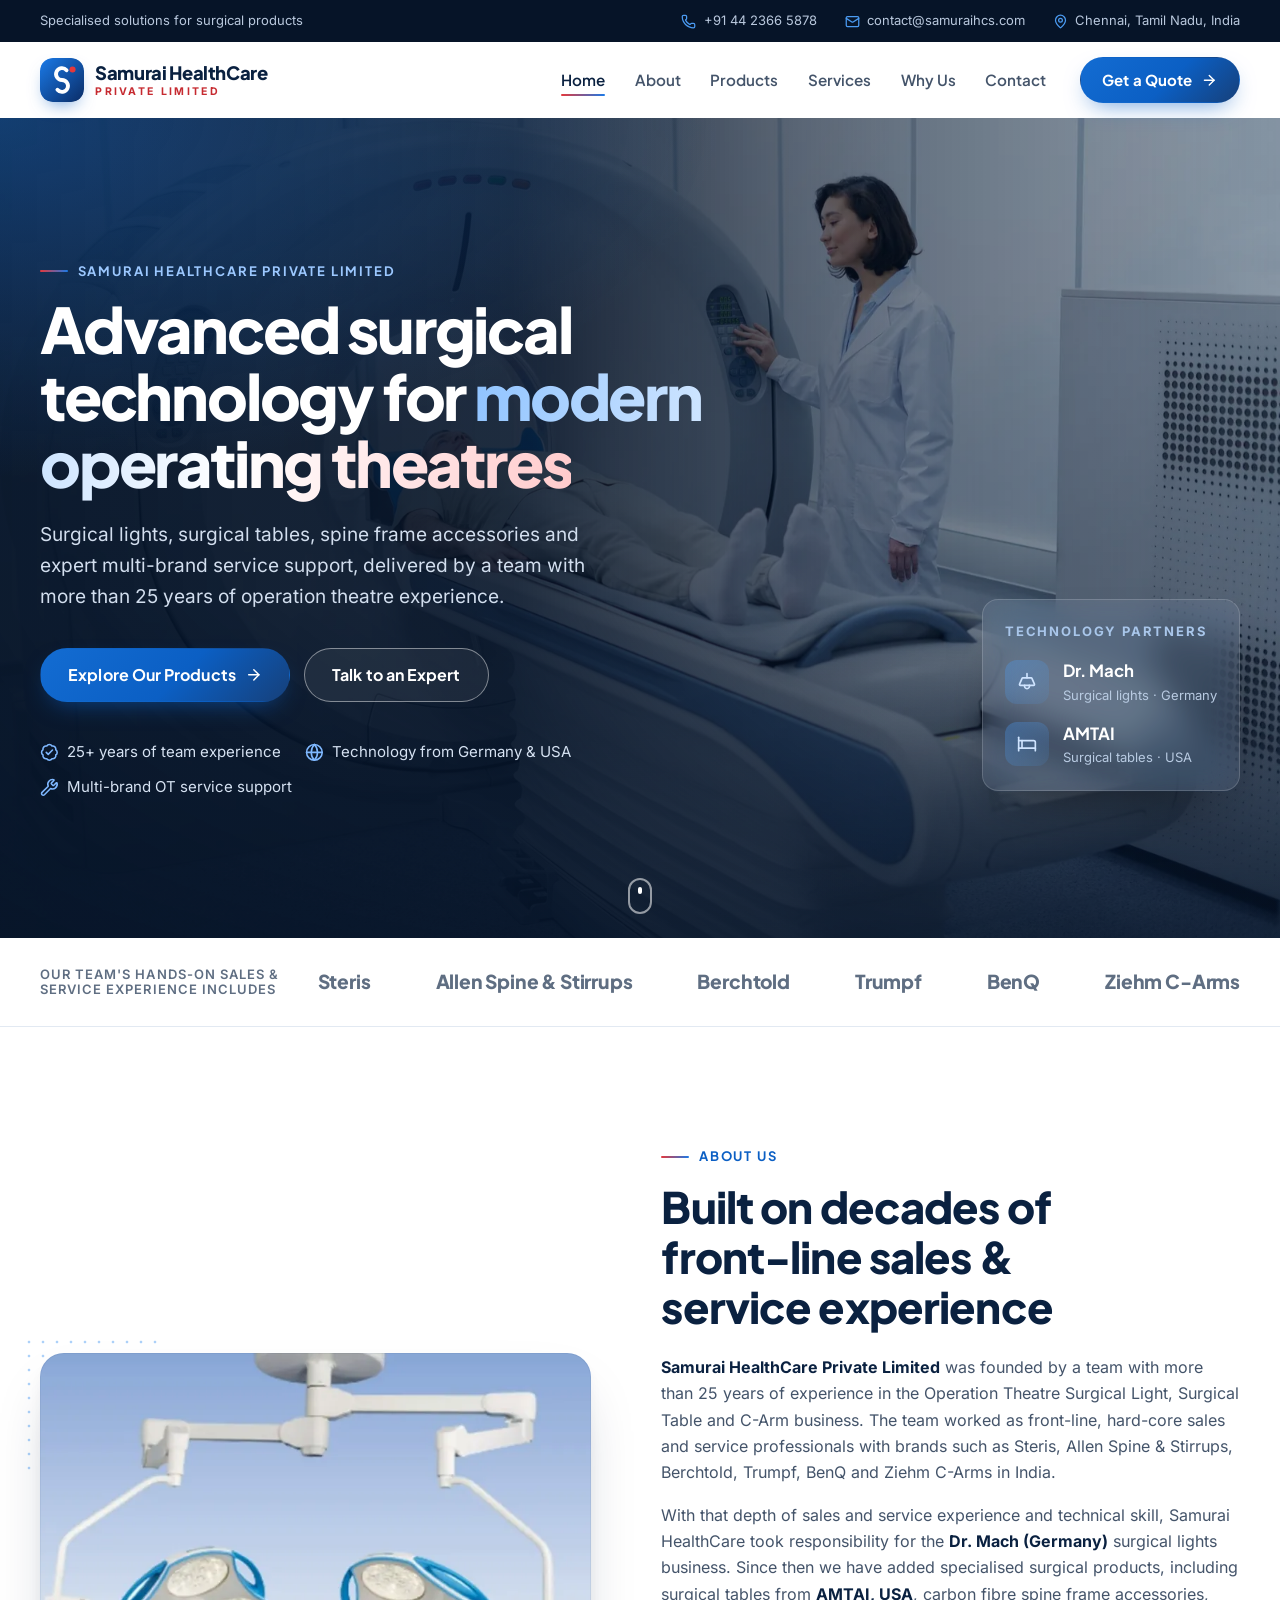
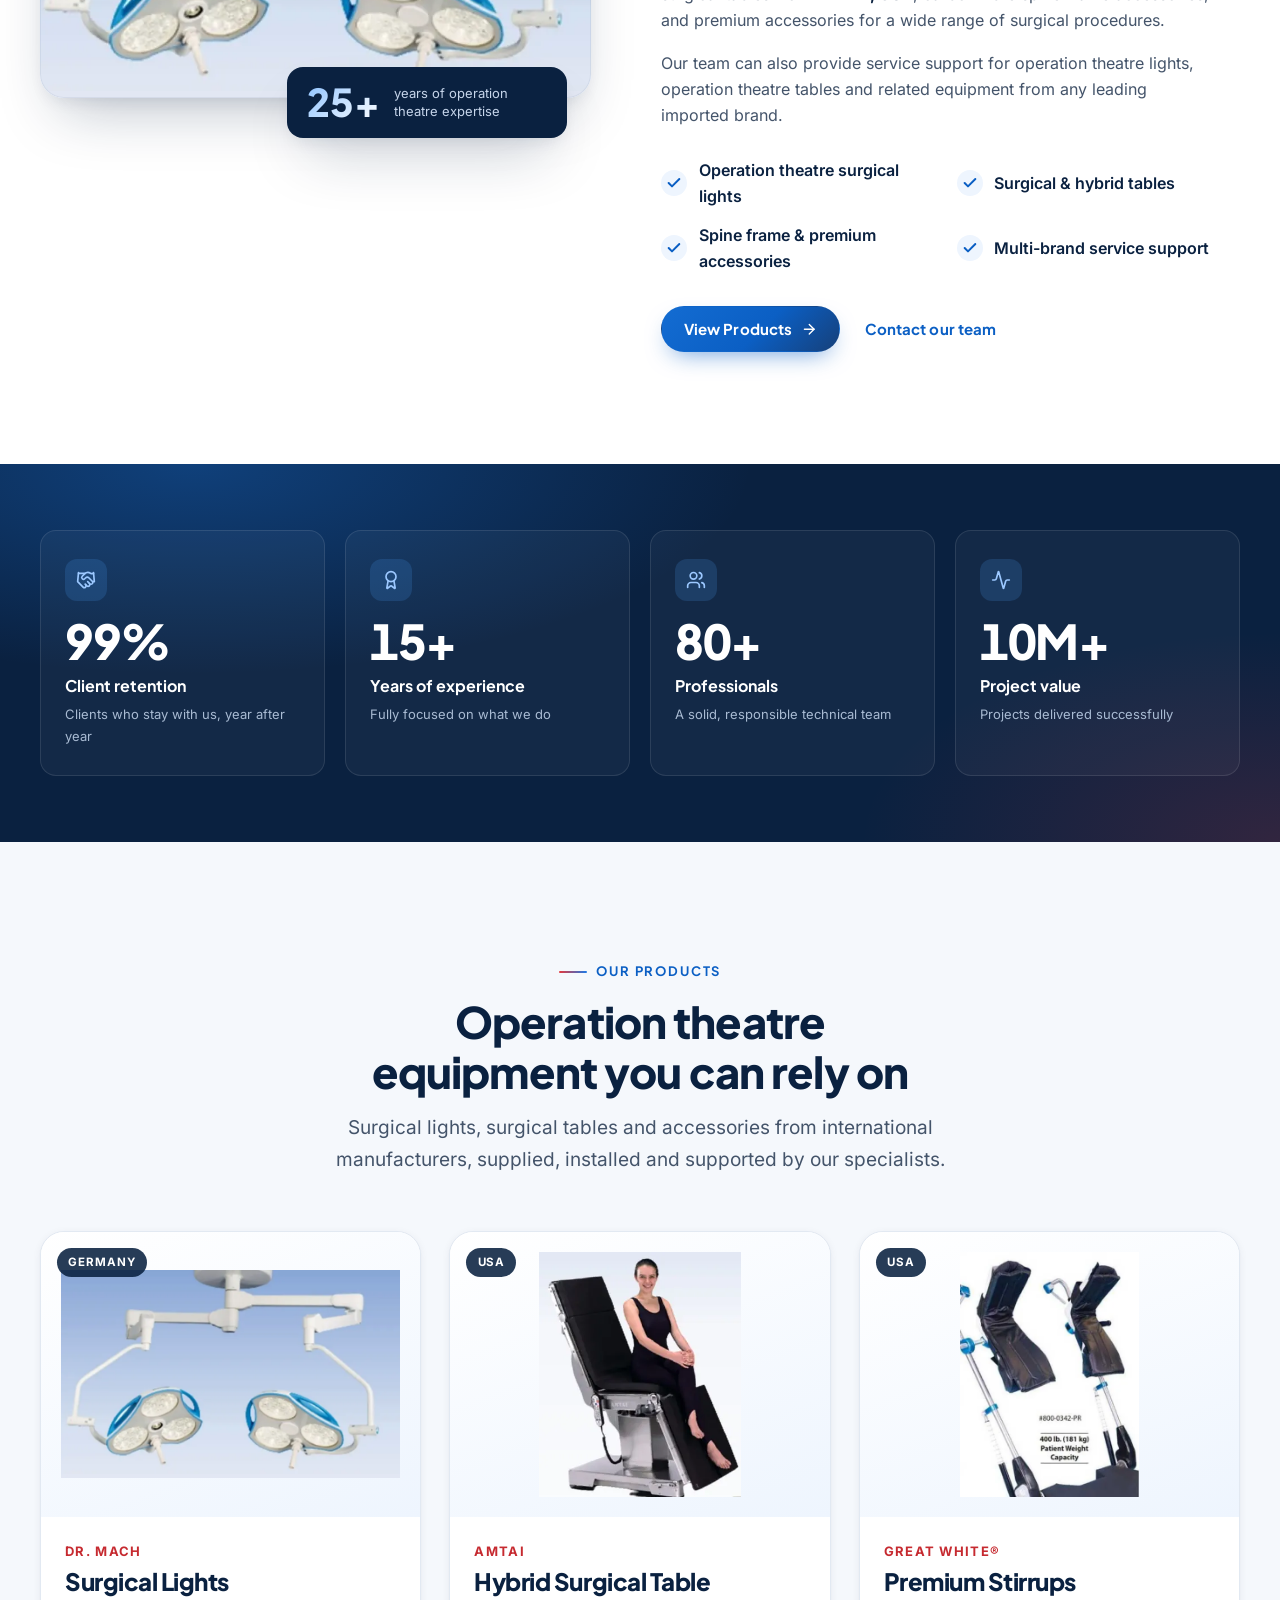
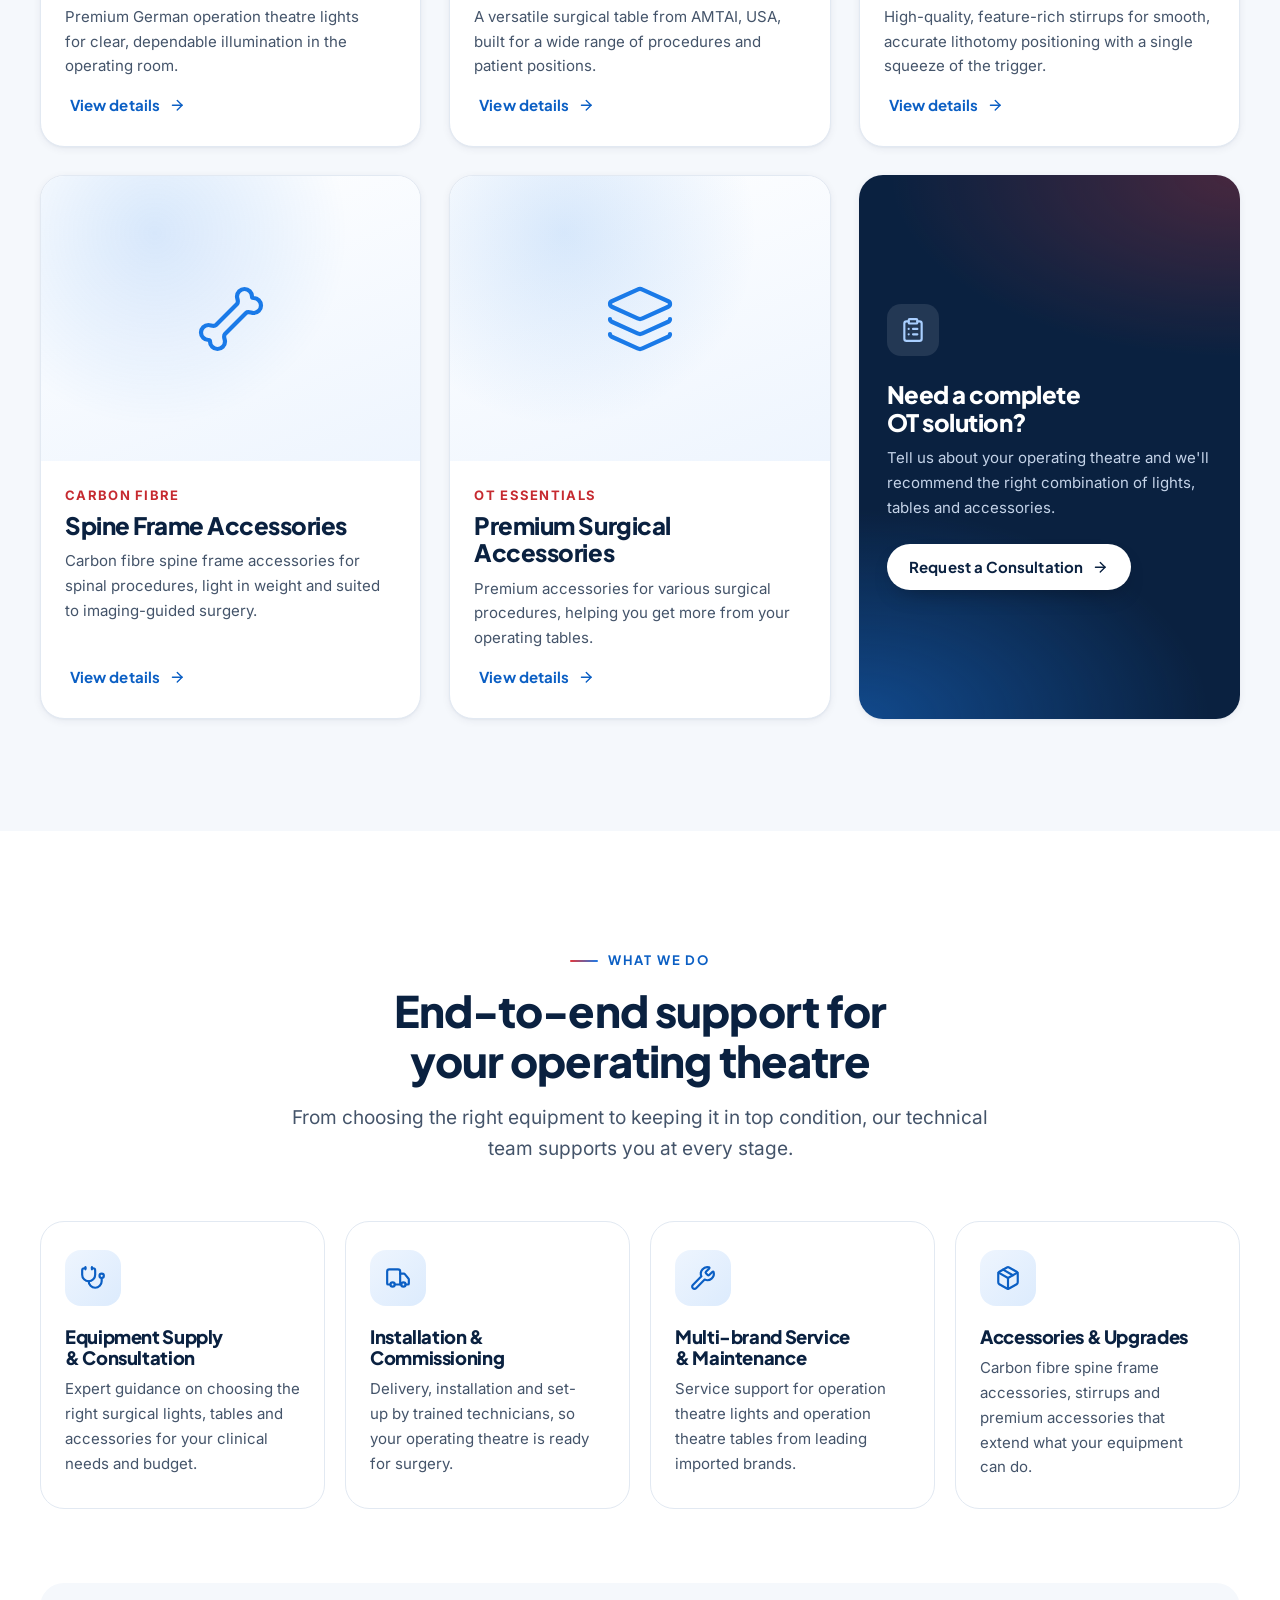
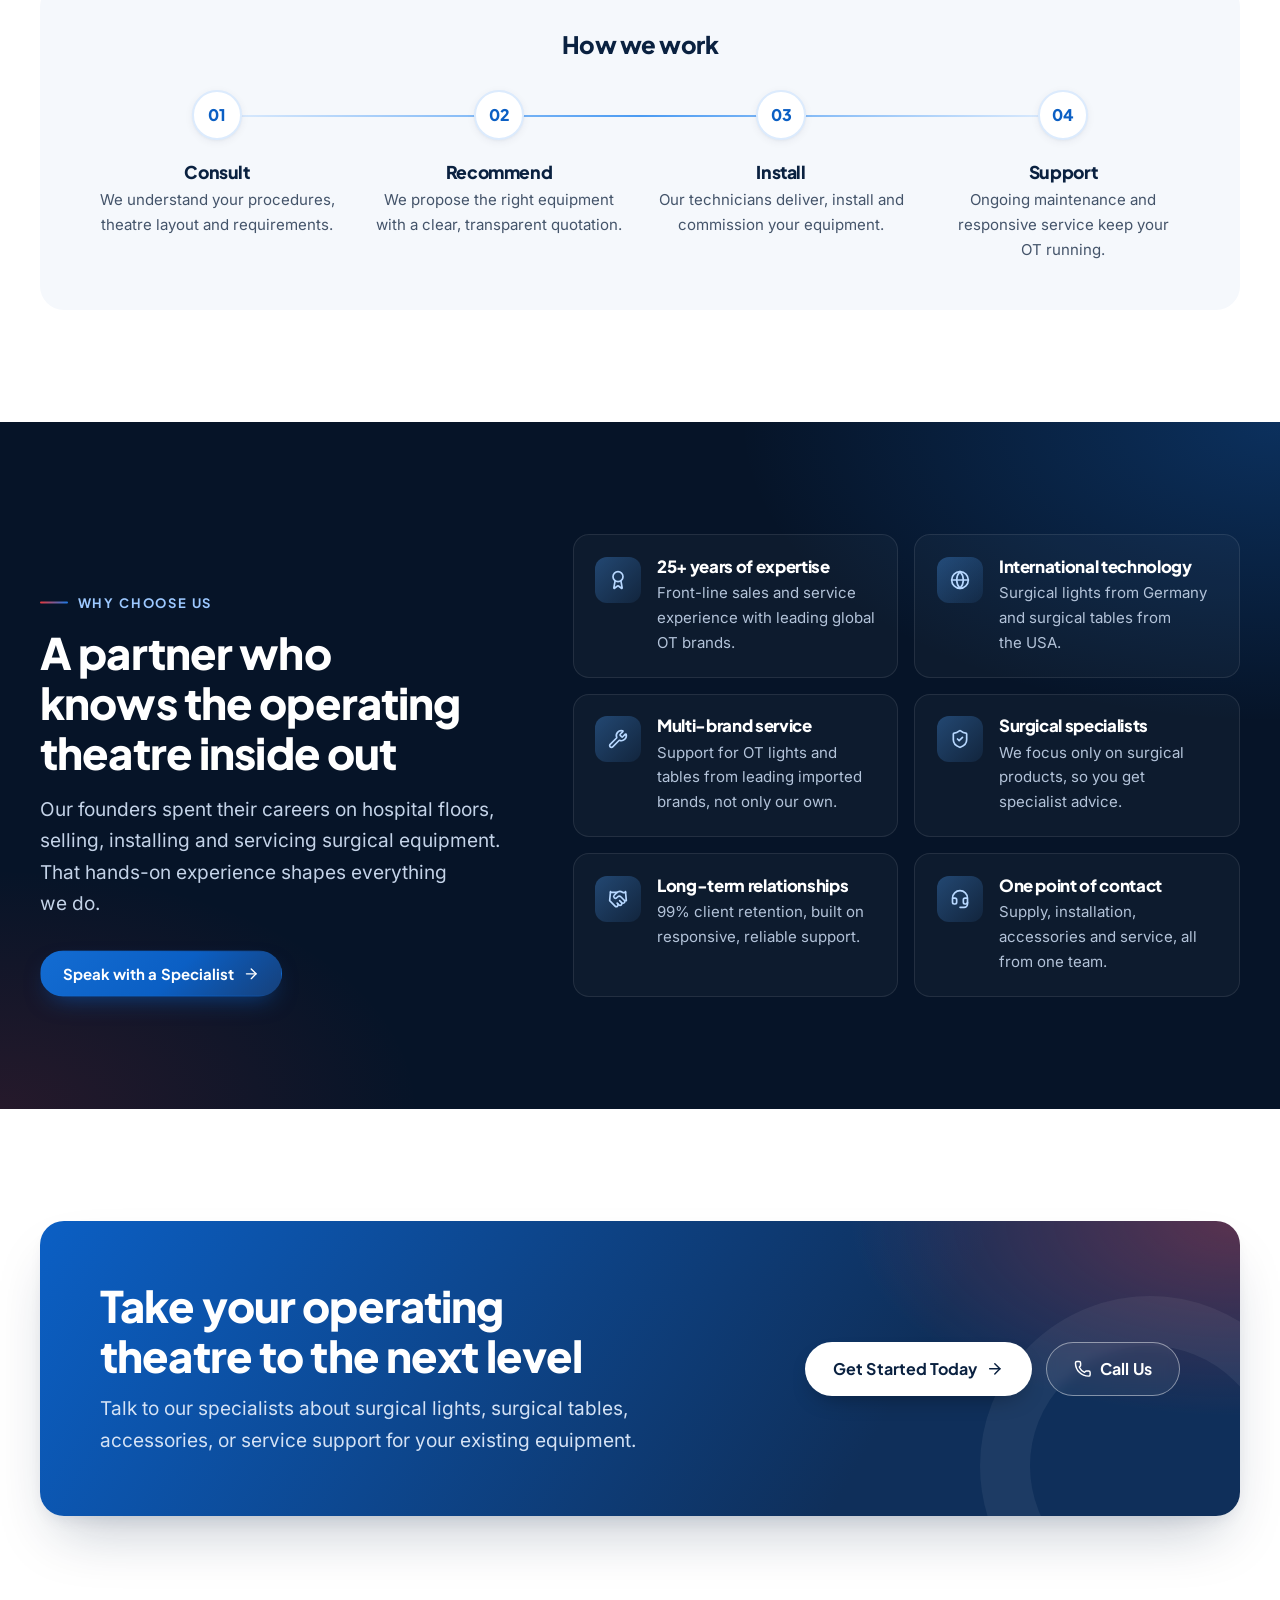
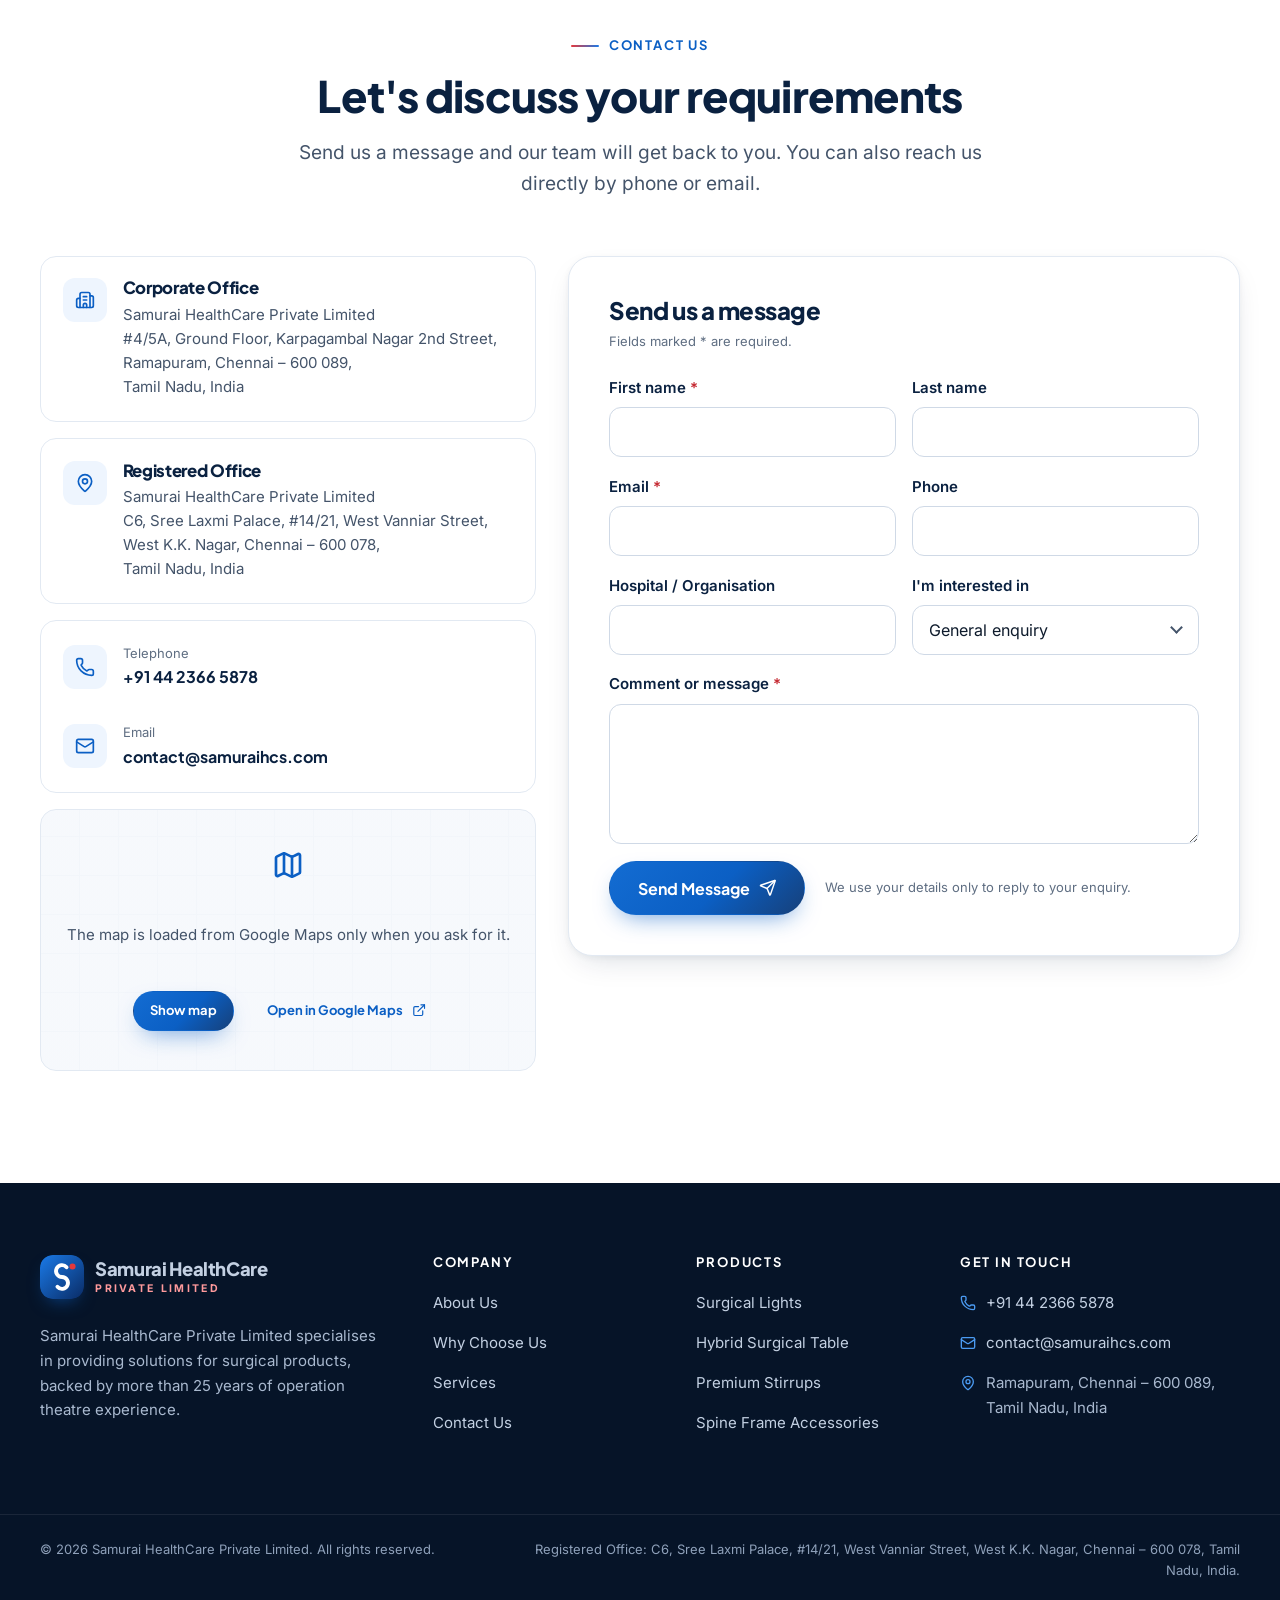
==== commit cde58d4d: "Use samuraihealthcare.com as the website's domain The site will be hosted on samuraihealthcare.com (" ====
--- a/index.html
+++ b/index.html
@@ -11,15 +11,15 @@
   <meta name="theme-color" content="#0a2140">
   <meta name="color-scheme" content="light">
   <meta name="format-detection" content="telephone=no">
-  <link rel="canonical" href="https://samuraihcs.com/">
+  <link rel="canonical" href="https://samuraihealthcare.com/">
 
   <!-- Open Graph / social sharing -->
   <meta property="og:type" content="website">
   <meta property="og:site_name" content="Samurai HealthCare Private Limited">
   <meta property="og:title" content="Samurai HealthCare Private Limited | Surgical Lights, Tables &amp; OT Solutions">
   <meta property="og:description" content="Surgical lights, surgical tables, OT accessories and multi-brand service support from a team with 25+ years of operation theatre experience.">
-  <meta property="og:url" content="https://samuraihcs.com/">
-  <meta property="og:image" content="https://samuraihcs.com/assets/img/og-image.jpg">
+  <meta property="og:url" content="https://samuraihealthcare.com/">
+  <meta property="og:image" content="https://samuraihealthcare.com/assets/img/og-image.jpg">
   <meta property="og:image:width" content="1200">
   <meta property="og:image:height" content="630">
   <meta property="og:image:alt" content="Samurai HealthCare Private Limited: advanced surgical technology for modern operating theatres">
@@ -27,7 +27,7 @@
   <meta name="twitter:card" content="summary_large_image">
   <meta name="twitter:title" content="Samurai HealthCare Private Limited">
   <meta name="twitter:description" content="Surgical lights, surgical tables, OT accessories and multi-brand service support.">
-  <meta name="twitter:image" content="https://samuraihcs.com/assets/img/og-image.jpg">
+  <meta name="twitter:image" content="https://samuraihealthcare.com/assets/img/og-image.jpg">
 
   <!-- Icons & manifest -->
   <link rel="icon" href="favicon.ico" sizes="32x32">
@@ -52,12 +52,12 @@
     "@graph": [
       {
         "@type": "Organization",
-        "@id": "https://samuraihcs.com/#organization",
+        "@id": "https://samuraihealthcare.com/#organization",
         "name": "Samurai HealthCare Private Limited",
         "legalName": "Samurai HealthCare Private Limited",
-        "url": "https://samuraihcs.com/",
-        "logo": "https://samuraihcs.com/assets/icons/icon-512.png",
-        "image": "https://samuraihcs.com/assets/img/og-image.jpg",
+        "url": "https://samuraihealthcare.com/",
+        "logo": "https://samuraihealthcare.com/assets/icons/icon-512.png",
+        "image": "https://samuraihealthcare.com/assets/img/og-image.jpg",
         "description": "Samurai HealthCare Private Limited specialises in providing solutions for surgical products: operation theatre lights, surgical tables, OT accessories and multi-brand service support.",
         "email": "contact@samuraihcs.com",
         "telephone": "+91-44-2366-5878",
@@ -90,11 +90,11 @@
       },
       {
         "@type": "LocalBusiness",
-        "@id": "https://samuraihcs.com/#office",
+        "@id": "https://samuraihealthcare.com/#office",
         "name": "Samurai HealthCare Private Limited",
-        "parentOrganization": { "@id": "https://samuraihcs.com/#organization" },
-        "url": "https://samuraihcs.com/",
-        "image": "https://samuraihcs.com/assets/img/og-image.jpg",
+        "parentOrganization": { "@id": "https://samuraihealthcare.com/#organization" },
+        "url": "https://samuraihealthcare.com/",
+        "image": "https://samuraihealthcare.com/assets/img/og-image.jpg",
         "telephone": "+91-44-2366-5878",
         "email": "contact@samuraihcs.com",
         "address": {
@@ -108,11 +108,11 @@
       },
       {
         "@type": "WebSite",
-        "@id": "https://samuraihcs.com/#website",
-        "url": "https://samuraihcs.com/",
+        "@id": "https://samuraihealthcare.com/#website",
+        "url": "https://samuraihealthcare.com/",
         "name": "Samurai HealthCare Private Limited",
         "inLanguage": "en-IN",
-        "publisher": { "@id": "https://samuraihcs.com/#organization" }
+        "publisher": { "@id": "https://samuraihealthcare.com/#organization" }
       }
     ]
   }
